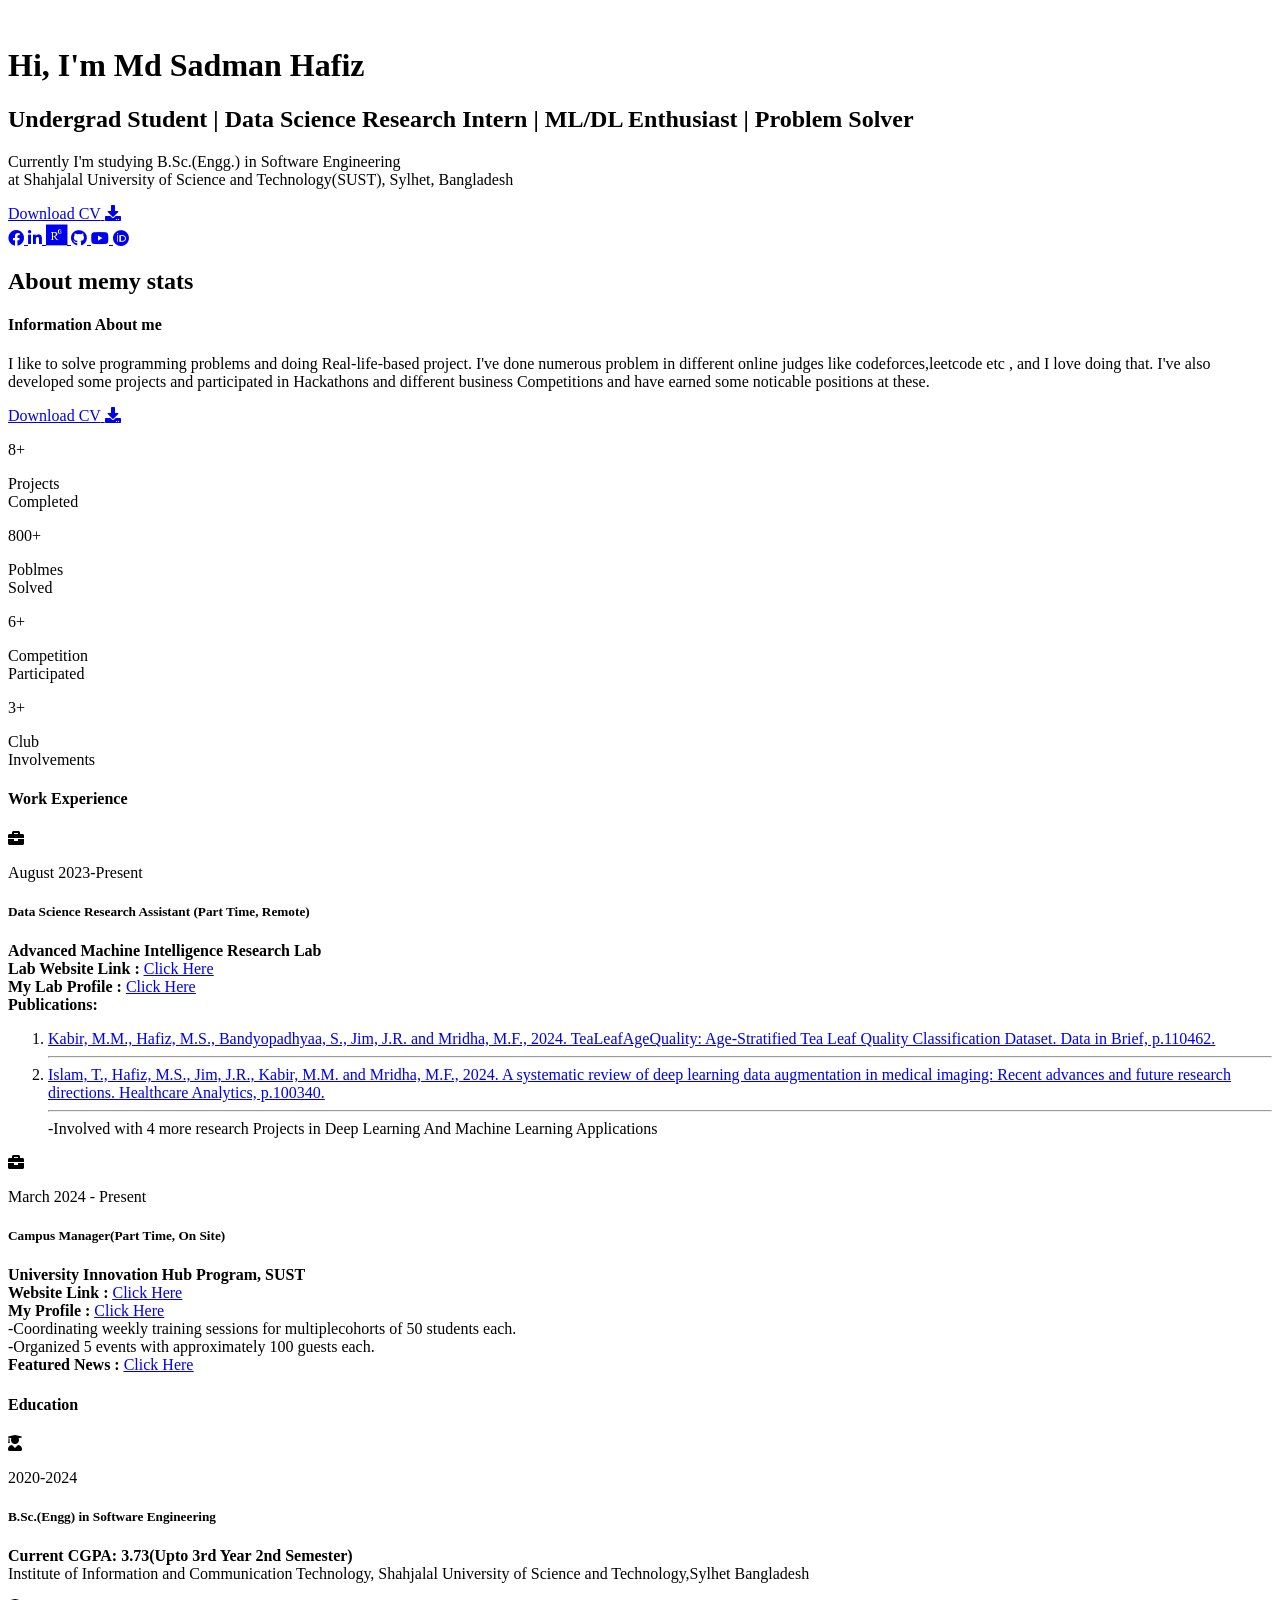
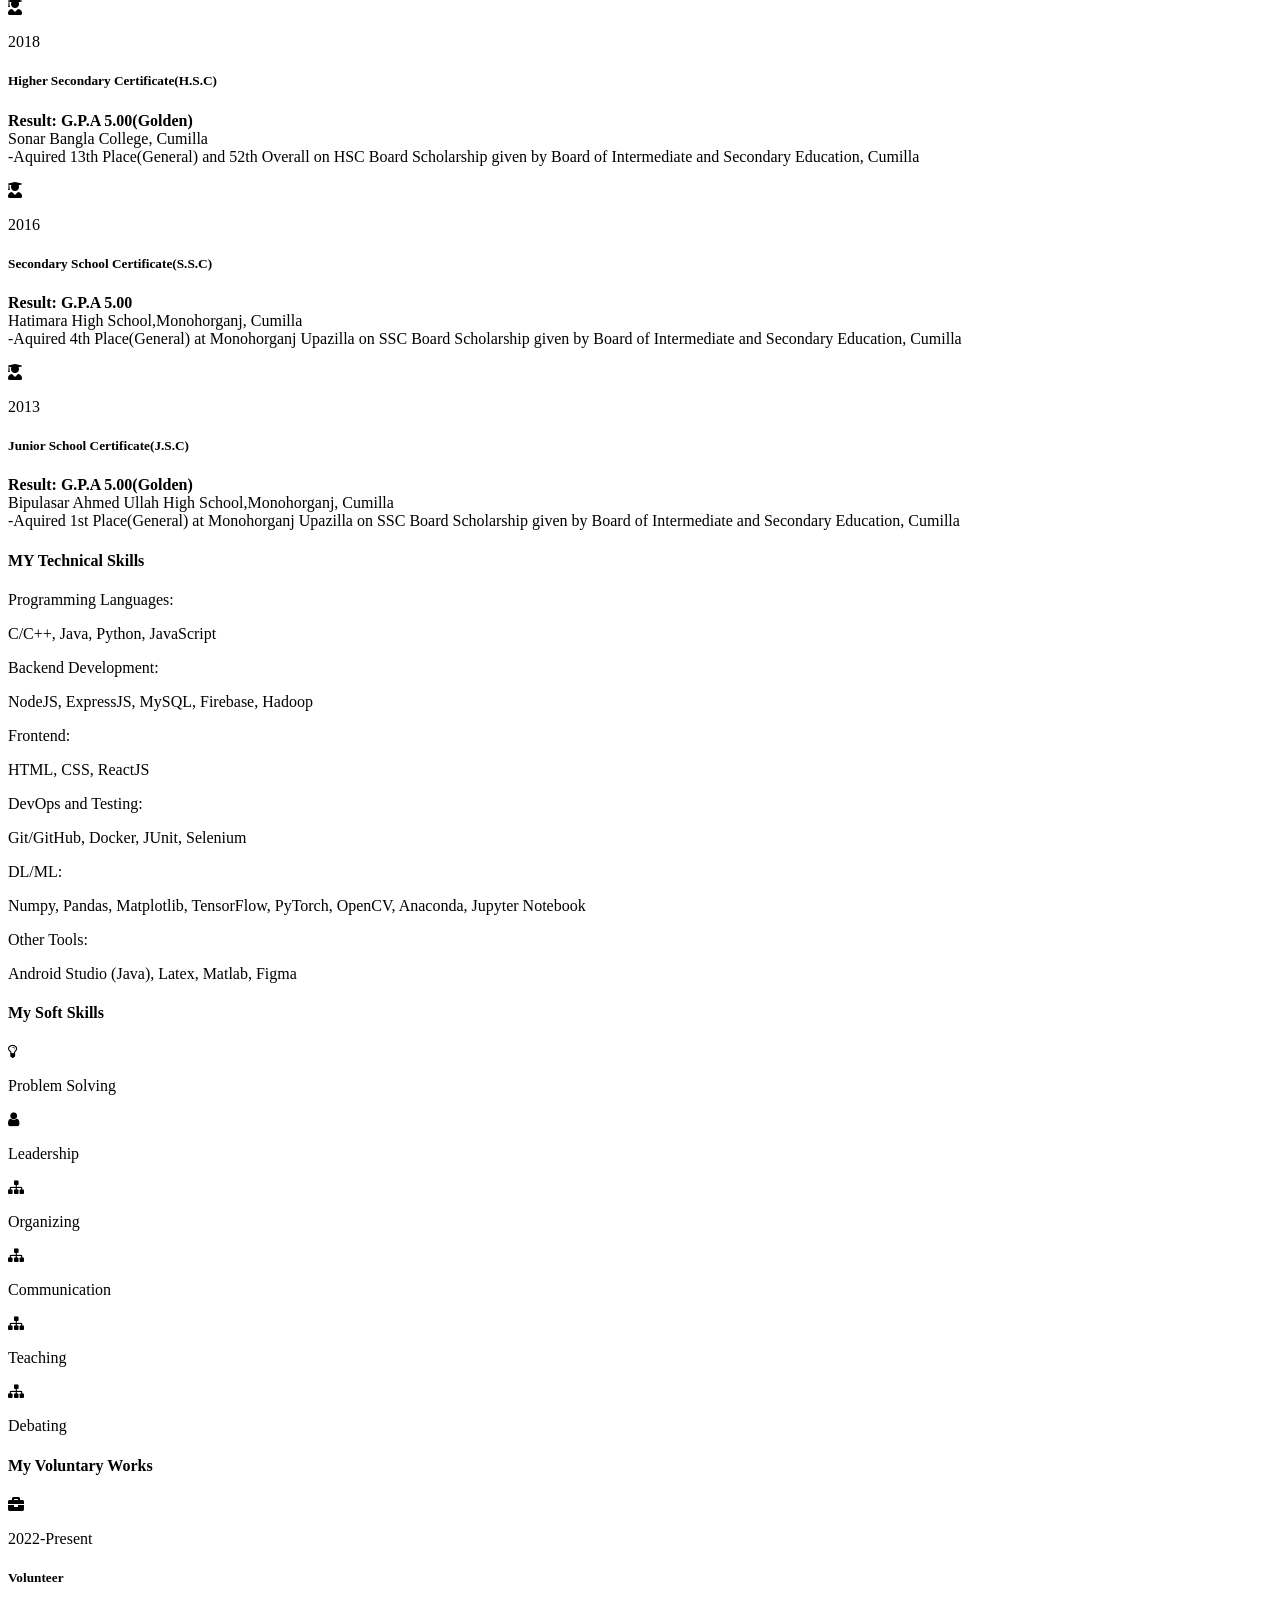
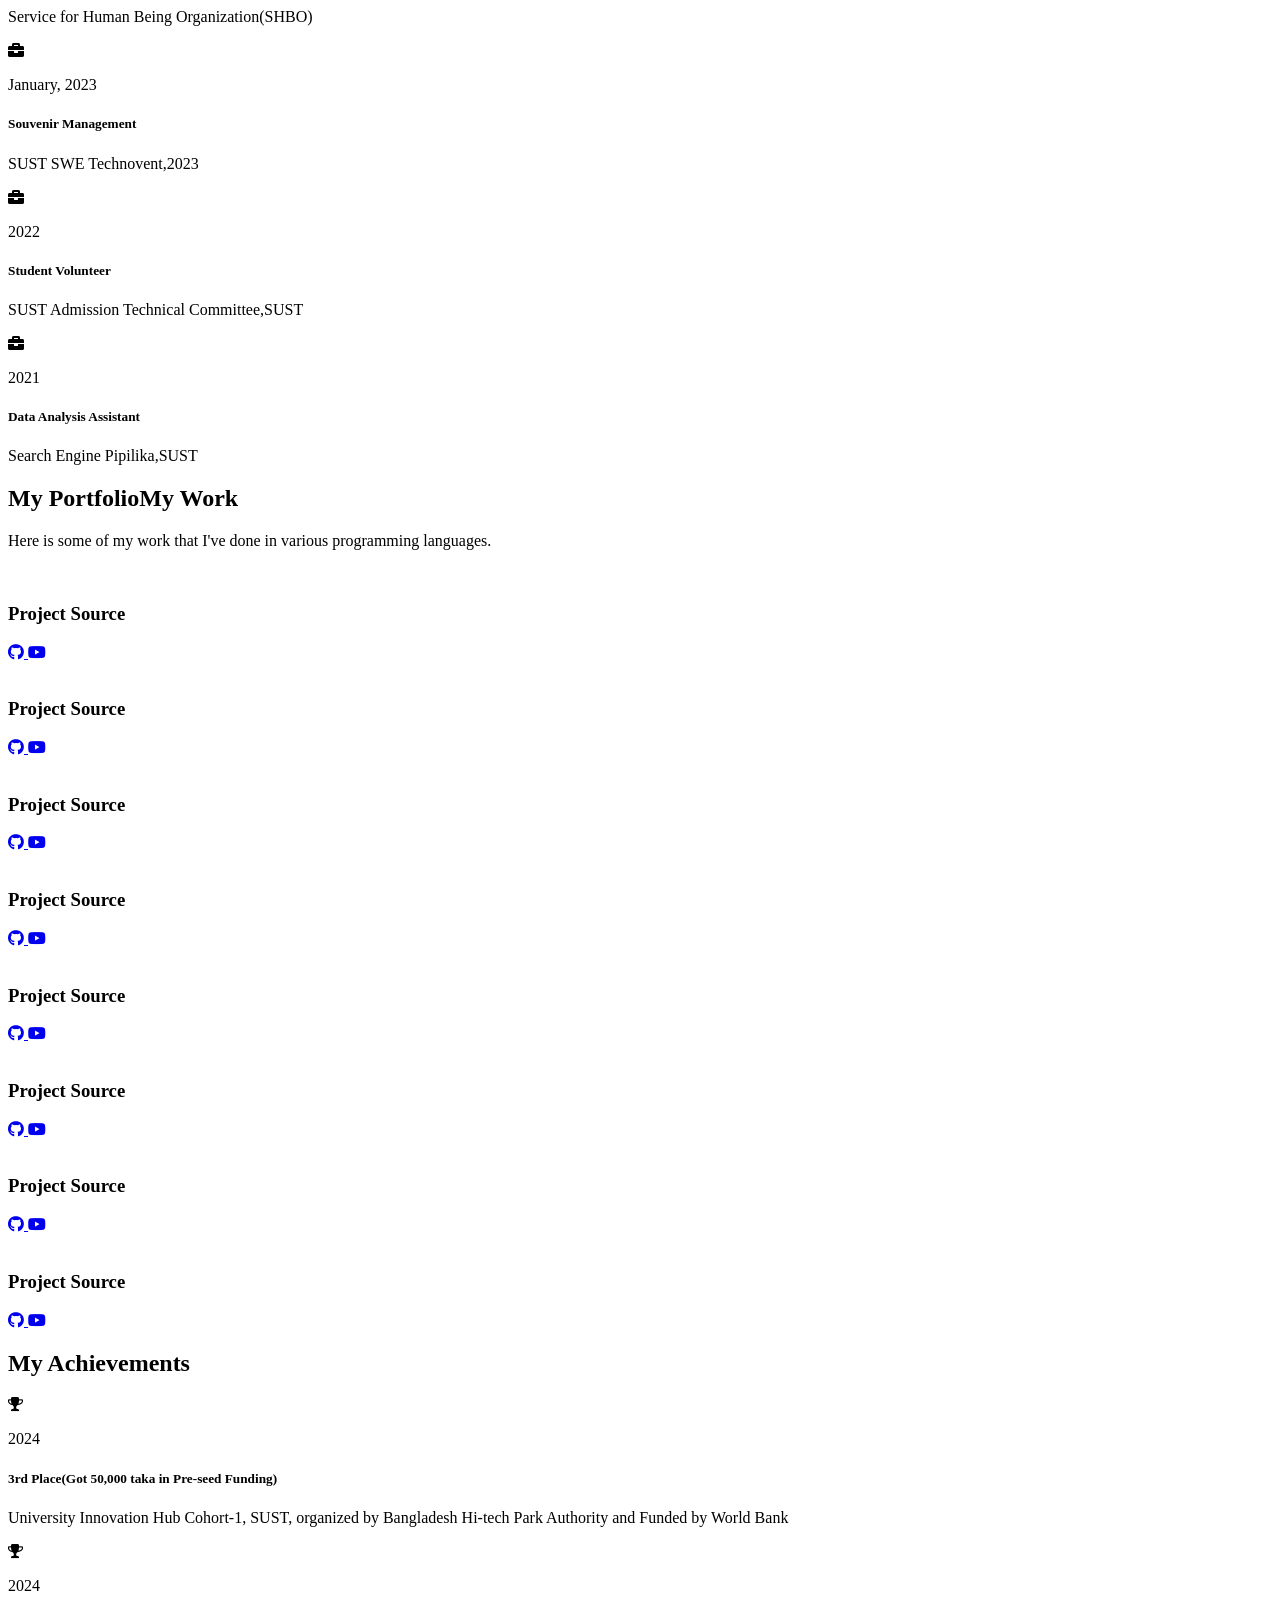
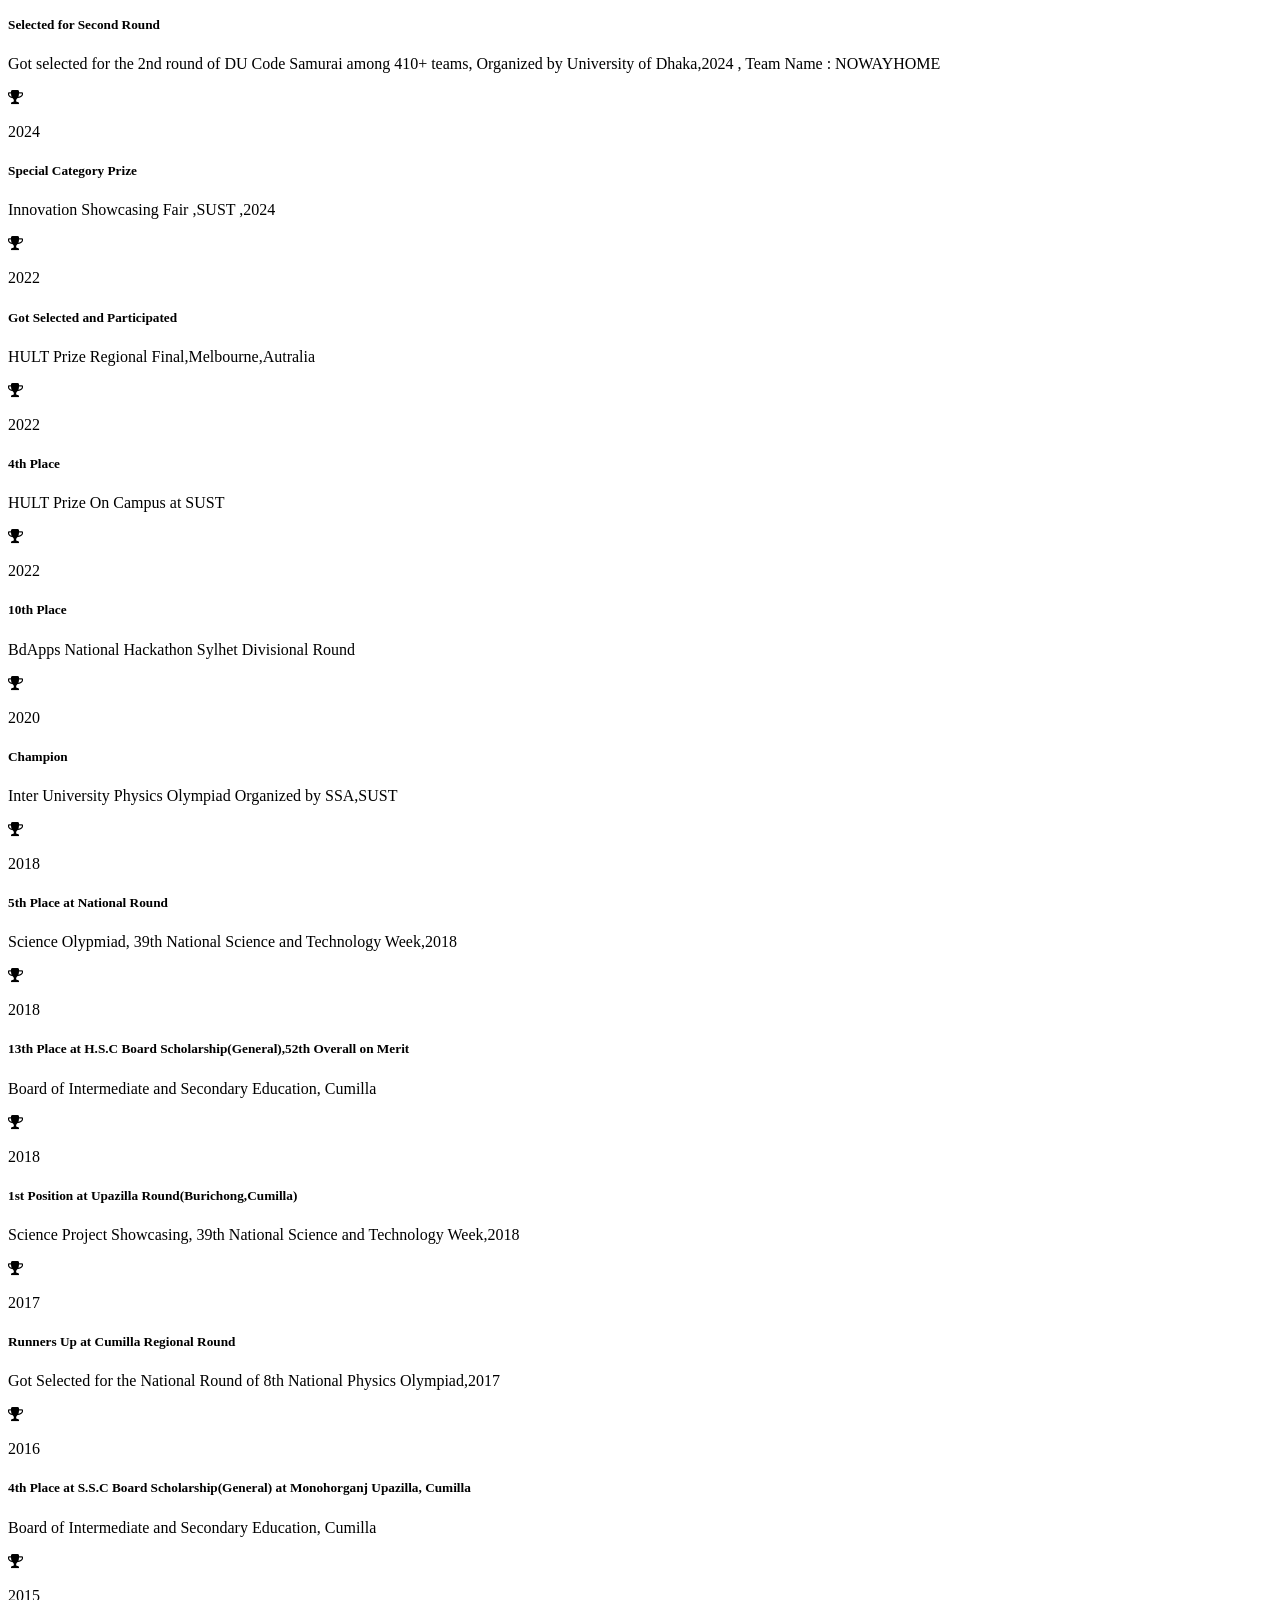
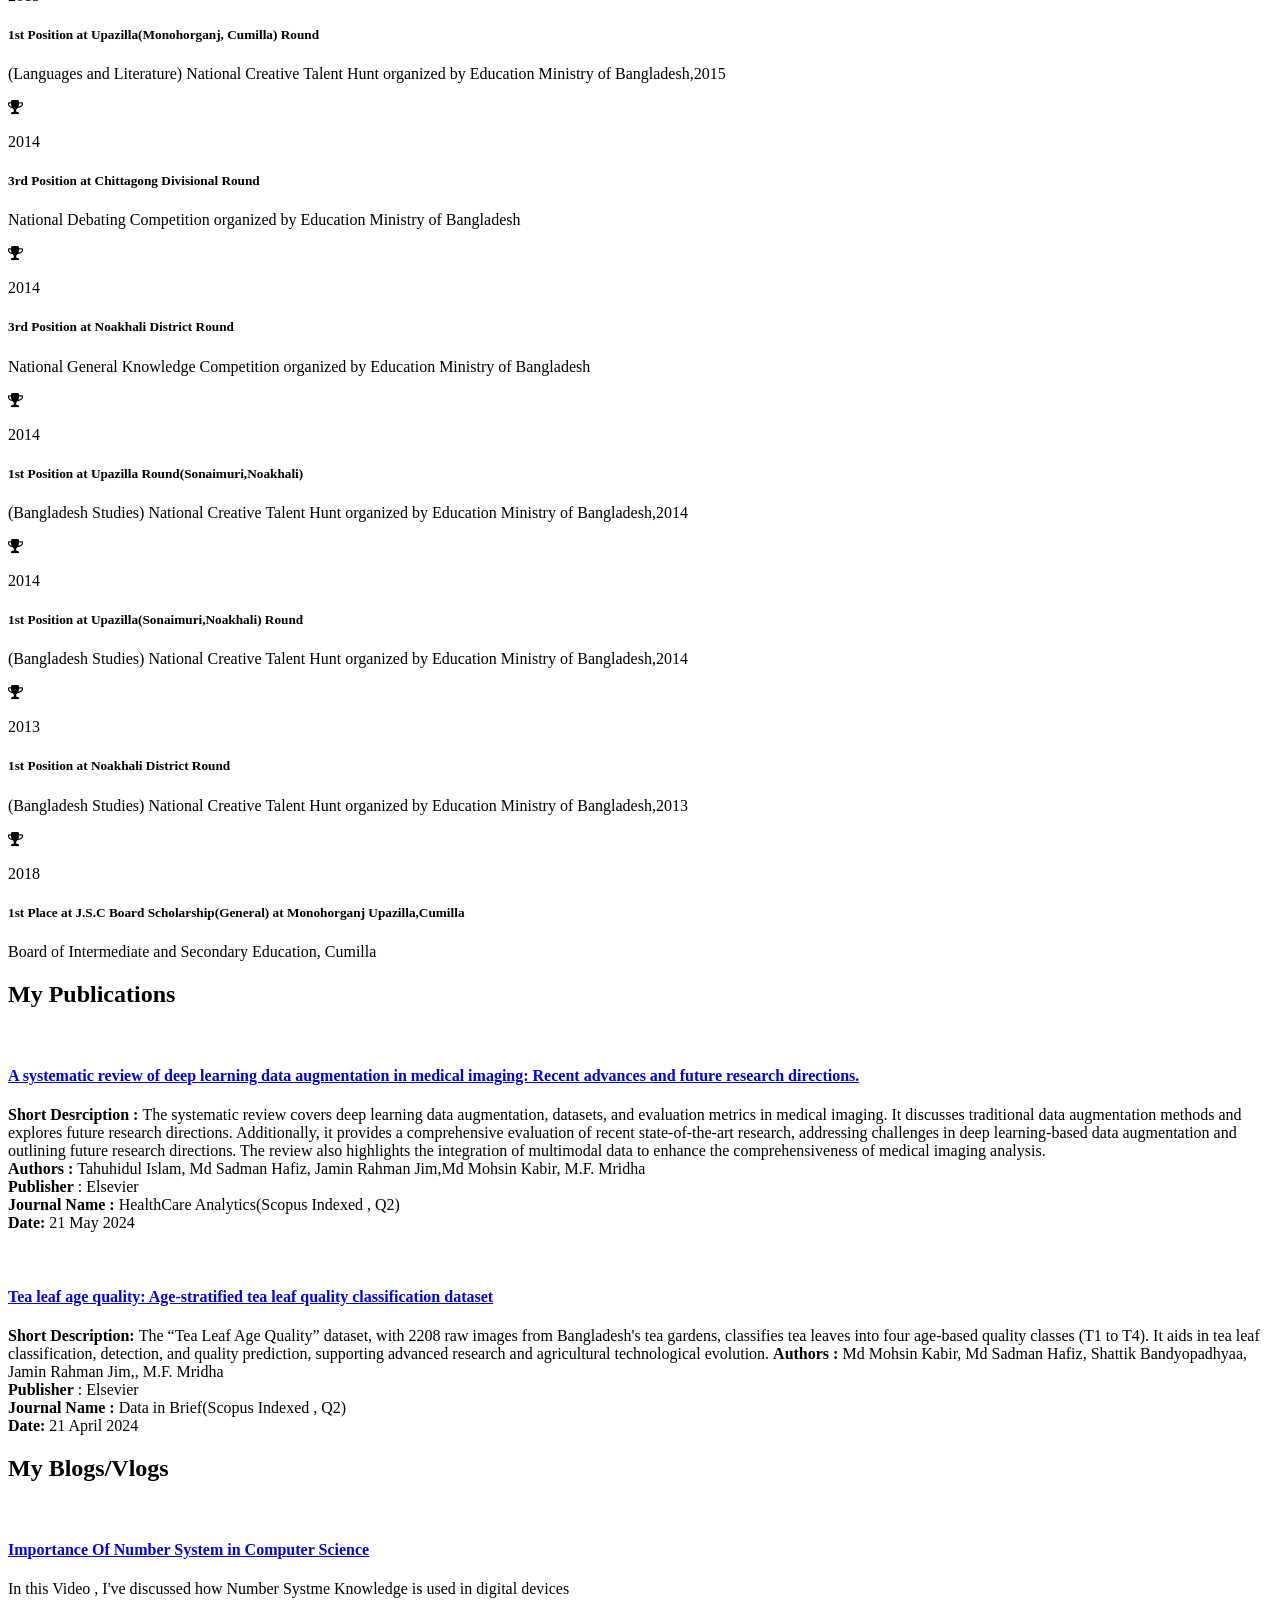
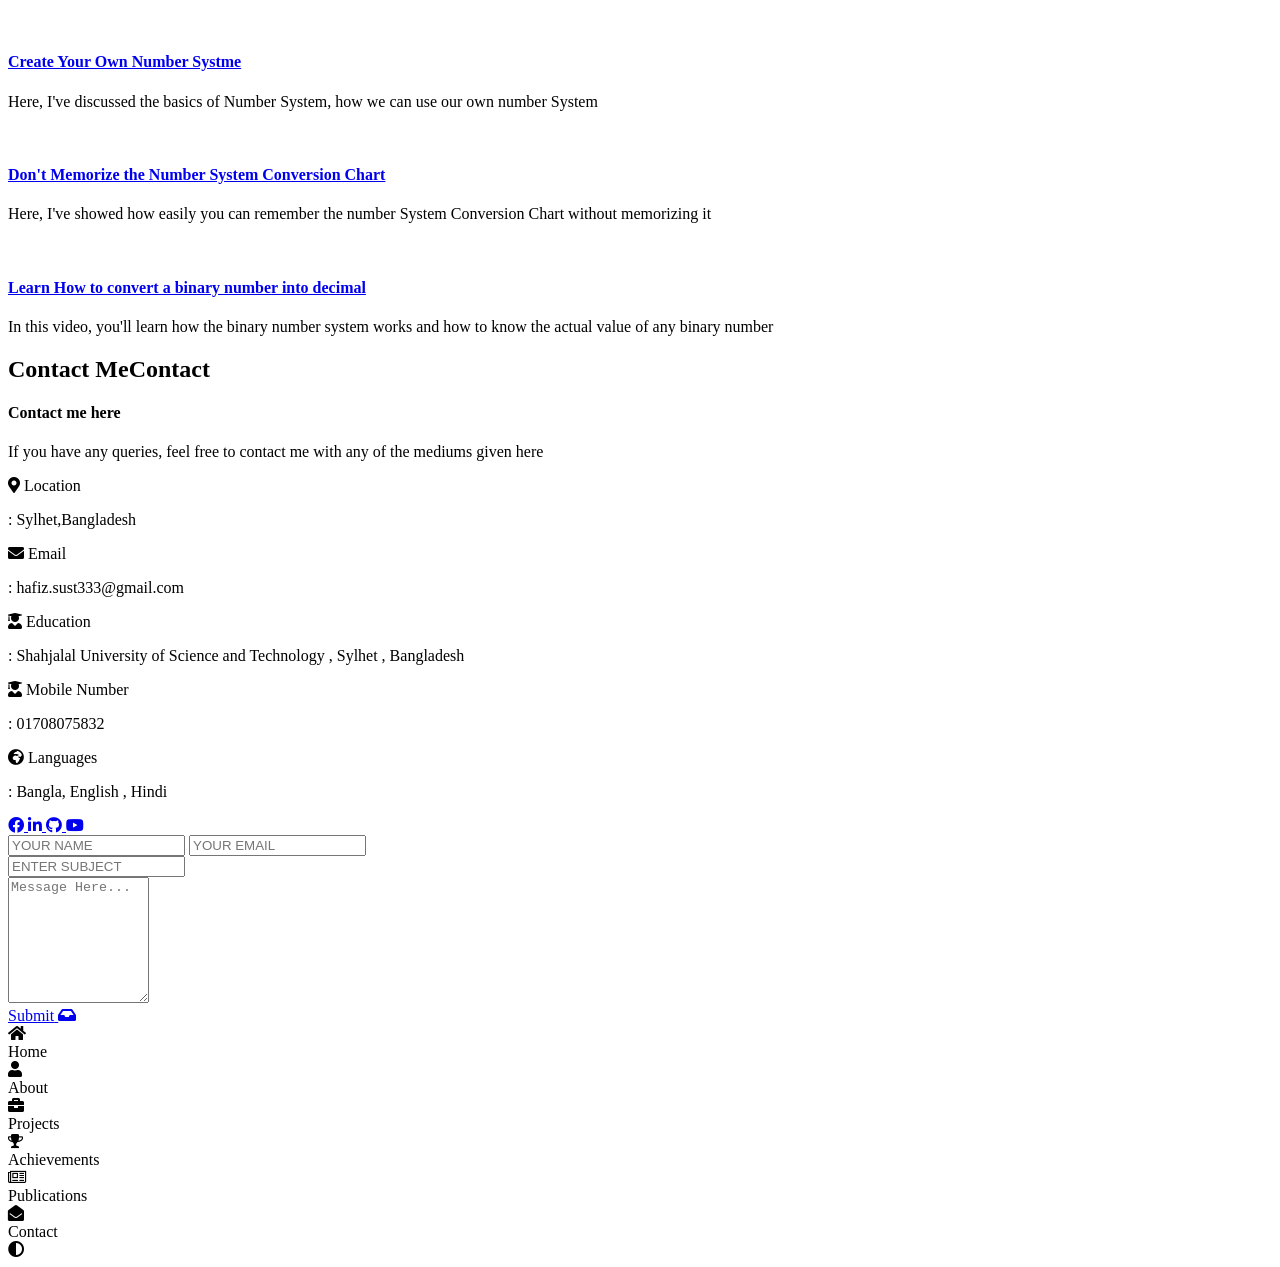
==== index.html @ f0e19b85 "ADD: updated resume feb 2026" ====
<!DOCTYPE html>
<html lang="en">
<head>
    <meta charset="UTF-8">
    <meta http-equiv="X-UA-Compatible" content="IE=edge">
    <meta name="viewport" content="width=device-width, initial-scale=1.0">
    <title>MD Sadman Hafiz</title>
    <link rel="stylesheet" href="styles/styles.css">
    <link rel="preconnect" href="https://fonts.googleapis.com">
    <link rel="preconnect" href="https://fonts.gstatic.com" crossorigin>
    <link rel="stylesheet" href="https://cdnjs.cloudflare.com/ajax/libs/font-awesome/5.15.4/css/all.min.css" integrity="sha512-1ycn6IcaQQ40/MKBW2W4Rhis/DbILU74C1vSrLJxCq57o941Ym01SwNsOMqvEBFlcgUa6xLiPY/NS5R+E6ztJQ==" crossorigin="anonymous" referrerpolicy="no-referrer" />
    <link href="https://fonts.googleapis.com/css2?family=Poppins:wght@400;500;600;700;800&display=swap" rel="stylesheet">
    <link  href="https://cdnjs.cloudflare.com/ajax/libs/font-awesome/4.3.0/css/font-awesome.css" rel="stylesheet"  type='text/css'>
</head>
<body class="main-content">
    <header class="container header active" id="home"> 
        <div class="header-content">
            <div class="left-header">
                <div class="h-shape"></div>
                <div class="image">
                    <img src="img/Hafiz.png" alt="">
                </div>
            </div>
            <div class="right-header">
                <h1 class="name">
                    Hi, I'm <span>Md Sadman Hafiz</span>
                    <h2 class = "headline2">
                          Undergrad Student | Data Science Research Intern | ML/DL Enthusiast | Problem Solver
                    </h2 >  
                </h1>
                <p>
                   Currently I'm studying B.Sc.(Engg.) in Software Engineering 
                    </br> at Shahjalal University of Science and Technology(SUST), Sylhet, Bangladesh
                </p>
                <div class="btn-con">
                    <a href="media/Resume of Md Sadman Hafiz(2 Feb 2026).pdf" class="main-btn">
                        <span class="btn-text">Download CV</span>
                        <span class="btn-icon"><i class="fas fa-download"></i></span>
                    </a>
                </div>
                <div class="contact-content-con">
                    <div class="left-contact">
                        
                            <div class="contact-item">
                                
                        </div>
                        <div class="contact-icons">
                            <div class="contact-icon">
                                <a href="https://www.facebook.com/saadman.hafiz" target="_blank">
                                    <i class="fab fa-facebook-f"></i>
                                </a>
                                <a href="https://www.linkedin.com/in/sadman-hafiz-848416200/" target="_blank">
                                    <i class="fab fa-linkedin"></i>
                                </a>
                                <a href="https://www.researchgate.net/profile/Md-Sadman-Hafiz" target="_blank">
                                    <i class='fab fa-researchgate' style='font-size:24px'></i>
                                </a>
                                <a href="https://github.com/Hafiz-sustswe" target="_blank">
                                    <i class="fab fa-github"></i>
                                </a>
                                <a href="https://www.youtube.com/channel/UC2a2VCbsP01iGX44MIwlQ0w" target="_blank">
                                    <i class="fab fa-youtube"></i>
                                </a>
                                <a href="https://orcid.org/0009-0009-2189-8511" target="_blank">
                                    <i class="fab fa-orcid"></i>

                                </a>
                                
                            </div>
                        </div>
                    </div>
            </div>
        </div>
    </header>
    <main>
        <section class="container about" id="about">
            <div class="main-title">
                <h2>About <span>me</span><span class="bg-text">my stats</span></h2>
            </div>
            <div class="about-container">
                <div class="left-about">
                    <h4>Information About me</h4>
                    <p>
                     I like to solve programming problems and doing Real-life-based project.
                     I've done numerous problem in different online judges like codeforces,leetcode 
                     etc , and I love doing that.
                     I've also developed some projects and participated in Hackathons and different 
                     business Competitions and have earned some noticable positions at these.

                    </p>
                    <div class="btn-con">
                        <a href="media/Md_Sadman_Hafiz_Resume.pdf" class="main-btn">
                            <span class="btn-text">Download CV</span>
                            <span class="btn-icon"><i class="fas fa-download"></i></span>
                        </a>
                    </div>
                </div>
                <div class="right-about">
                    <div class="about-item">
                        <div class="abt-text">
                            <p class="large-text">8+</p>
                            <p class="small-text">Projects <br /> Completed</p>
                        </div>
                    </div>
                    <div class="about-item">
                        <div class="abt-text">
                            <p class="large-text">800+</p>
                            <p class="small-text">Poblmes <br /> Solved</p>
                        </div>
                    </div>
                    <div class="about-item">
                        <div class="abt-text">
                            <p class="large-text">6+</p>
                            <p class="small-text">Competition <br /> Participated</p>
                        </div>
                    </div>
                    <div class="about-item">
                        <div class="abt-text">
                            <p class="large-text">3+</p>
                            <p class="small-text"> Club <br /> Involvements</p>
                        </div>
                    </div>
                </div>
            </div>

            <h4 class="stat-title"> Work Experience </h4>
            <div class="timeline">
                <div class="timeline-item">
                    <div class="tl-icon">
                        <i class="fas fa-briefcase"></i>
                        
                    </div>
                    <p class="tl-duration">August 2023-Present</p>
                    <h5>Data Science Research Assistant (Part Time, Remote)</h5>
                    <p>
                       <b>Advanced Machine Intelligence Research Lab</b><br>
                       <b>Lab Website Link :</b> <a href="https://amirl.org/"><u>Click Here </u></a> <br>
                       <b>My Lab Profile :</b> <a href="https://amirl.org/peopleDetailsView/hafiz/"><u>Click Here </u></a> <br>
                       <b>Publications: </b>
                                <ol type = "1">
                                    <li><a href="https://www.sciencedirect.com/science/article/pii/S2352340924004311?via%3Dihub">  Kabir, M.M., Hafiz, M.S., Bandyopadhyaa, S., Jim, J.R. and Mridha, M.F., 2024. TeaLeafAgeQuality: Age-Stratified Tea Leaf Quality Classification Dataset. Data in Brief, p.110462.</a></li>
                                    <hr>
                                    <li><a href="https://www.sciencedirect.com/science/article/pii/S277244252400042X?via%3Dihub">  Islam, T., Hafiz, M.S., Jim, J.R., Kabir, M.M. and Mridha, M.F., 2024. A systematic review of deep learning data augmentation in medical imaging: Recent advances and future research directions. Healthcare Analytics, p.100340.</a></li>
                                    <hr>
                                    -Involved with 4 more research Projects in Deep Learning And Machine Learning Applications    
                                
                                </ol> 


                    </p>
                </div>
                <div class="timeline-item">
                    <div class="tl-icon">
                        <i class="fas fa-briefcase"></i>
                    </div>
                    <p class="tl-duration">March 2024 - Present</p>
                    <h5>Campus Manager(Part Time, On Site)</span></h5>
                    <p>
                       <b> University Innovation Hub Program, SUST </b> <br>
                        <b>Website Link :</b> <a href="https://uihp.org/"><u>Click Here </u></a> <br>
                        <b>My Profile :</b> <a href="https://uihp.org/campus-ambassador"><u>Click Here </u></a> <br>
                        -Coordinating weekly training sessions for multiplecohorts of 50 students each.<br>
                        -Organized 5 events with approximately 100 guests each.<br>

                        <b>Featured News :</b> <a href="https://www.shyamalsylhet.net/news/118218"><u>Click Here </u></a> <br>

                    </p>
                </div>
                
            </div>
            
            <h4 class="stat-title"> Education </h4>
            <div class="timeline">
                <div class="timeline-item">
                    <div class="tl-icon">
                        <i class='fas fa-user-graduate'></i>
                        
                    </div>
                    <p class="tl-duration">2020-2024</p>
                    <h5>B.Sc.(Engg) in Software Engineering</h5>
                    <p>
                       <b>Current CGPA: 3.73(Upto 3rd Year 2nd Semester)</b><br>

                       Institute of Information and Communication Technology, Shahjalal University of Science and Technology,Sylhet Bangladesh
                    </p>
                </div>
                <div class="timeline-item">
                    <div class="tl-icon">
                        <i class='fas fa-user-graduate'></i>
                    </div>
                    <p class="tl-duration">2018</p>
                    <h5>Higher Secondary Certificate(H.S.C)</span></h5>
                    <p>
                        <b>Result: G.P.A 5.00(Golden)</b><br>
                        Sonar Bangla College, Cumilla <br>
                         -Aquired 13th Place(General) and 52th Overall on HSC Board Scholarship given by Board of Intermediate and Secondary Education, Cumilla 
                    </p>
                </div>
                <div class="timeline-item">
                    <div class="tl-icon">
                        <i class='fas fa-user-graduate'></i>
                    </div>
                    <p class="tl-duration">2016</p>
                    <h5>Secondary School Certificate(S.S.C)</span></h5>
                    <p>
                        <b>Result: G.P.A 5.00</b><br>
                        Hatimara High School,Monohorganj, Cumilla <br>
                         -Aquired 4th Place(General) at Monohorganj Upazilla  on SSC Board Scholarship given by Board of Intermediate and Secondary Education, Cumilla 
                    </p>
                </div>
                <div class="timeline-item">
                    <div class="tl-icon">
                        <i class='fas fa-user-graduate'></i>
                    </div>
                    <p class="tl-duration">2013</p>
                    <h5>Junior School Certificate(J.S.C)</span></h5>
                    <p>
                        <b>Result: G.P.A 5.00(Golden)</b><br>
                        Bipulasar Ahmed Ullah High School,Monohorganj, Cumilla <br>
                         -Aquired 1st Place(General) at Monohorganj Upazilla  on SSC Board Scholarship given by Board of Intermediate and Secondary Education, Cumilla 
                    </p>
                </div>
            </div>

            <div class="about-stats">
                <h4 class="stat-title">MY Technical Skills</h4>
                <div class="skills-section">
                    
                    <div class="skill-category">
                        <p class="skill-title">Programming Languages:</p>
                        <p class="skill-list">C/C++, Java, Python, JavaScript</p>
                    </div>
                    <div class="skill-category">
                        <p class="skill-title">Backend Development:</p>
                        <p class="skill-list">NodeJS, ExpressJS, MySQL, Firebase, Hadoop</p>
                    </div>
                    <div class="skill-category">
                        <p class="skill-title">Frontend:</p>
                        <p class="skill-list">HTML, CSS, ReactJS</p>
                    </div>
                    <div class="skill-category">
                        <p class="skill-title">DevOps and Testing:</p>
                        <p class="skill-list">Git/GitHub, Docker, JUnit, Selenium</p>
                    </div>
                    <div class="skill-category">
                        <p class="skill-title">DL/ML:</p>
                        <p class="skill-list">Numpy, Pandas, Matplotlib, TensorFlow, PyTorch, OpenCV, Anaconda, Jupyter Notebook</p>
                    </div>
                    <div class="skill-category">
                        <p class="skill-title">Other Tools:</p>
                        <p class="skill-list">Android Studio (Java), Latex, Matlab, Figma</p>
                    </div>
                </div>
                

            <div class="about-stats">
                <h4 class="stat-title">My Soft Skills </h4>
                <div class="progress-bars">
                   
                    <div class="progress-bar">
                        <div class="icon">
                            <i class=" fa fa-solid fa-lightbulb"></i>
                        </div>
                        
                        <p class="prog-title">Problem Solving</p>
                        
                    </div>
                    <div class="progress-bar">

                        <div class="icon">
                            <i class="fa fa-solid fa-user"></i>
                        </div>
                        <p class="prog-title">Leadership</p>
                        
                    </div>
                    <div class="progress-bar">

                        <div class="icon">
                            <i class="fa fa-duotone fa-sitemap"></i>
                        </div>
                        <p class="prog-title">Organizing</p>
                        
                    </div>
                    <div class="progress-bar">

                        <div class="icon">
                            <i class="fa fa-duotone fa-sitemap"></i>
                        </div>
                        <p class="prog-title">Communication</p>
                        
                    </div>
                    <div class="progress-bar">

                        <div class="icon">
                           <i class="fa fa-duotone fa-sitemap"></i>
                        </div>
                        <p class="prog-title">Teaching</p>
                        
                    </div>
                    <div class="progress-bar">

                        <div class="icon">
                            <i class="fa fa-duotone fa-sitemap"></i>
                        </div>
                        <p class="prog-title">Debating</p>
                        
                    </div>
                   
                </div>
            </div>


            <h4 class="stat-title">My Voluntary Works</h4>
            <div class="timeline">

                <div class="timeline-item">
                    <div class="tl-icon">
                        <i class="fas fa-briefcase"></i>
                        
                    </div>
                    <p class="tl-duration">2022-Present</p>
                    <h5> Volunteer</h5>
                    <p>
                       Service for Human Being Organization(SHBO)
                    </p>
                </div>
                <div class="timeline-item">
                    <div class="tl-icon">
                        <i class="fas fa-briefcase"></i>
                        
                    </div>
                    <p class="tl-duration">January, 2023</p>
                    <h5> Souvenir Management</h5>
                    <p>
                       SUST SWE Technovent,2023
                    </p>
                </div>

                <div class="timeline-item">
                    <div class="tl-icon">
                        <i class="fas fa-briefcase"></i>
                        
                    </div>
                    <p class="tl-duration">2022</p>
                    <h5>Student Volunteer</h5>
                    <p>
                       SUST Admission Technical Committee,SUST
                    </p>
                </div>
                <div class="timeline-item">
                    <div class="tl-icon">
                        <i class="fas fa-briefcase"></i>
                    </div>
                    <p class="tl-duration">2021</p>
                    <h5>Data Analysis Assistant</span></h5>
                    <p>
                       Search Engine Pipilika,SUST
                    </p>
                </div>
        </section>
        <section class="container" id="portfolio">
            <div class="main-title">
                <h2>My <span>Portfolio</span><span class="bg-text">My Work</span></h2>
            </div>
            <p class="port-text">
                Here is some of my work that I've done in various programming languages.
            </p>
            <div class="portfolios">
                <div class="portfolio-item">
                    <div class="image">
                        <img src="img/iict-construction.png" alt="">
                    </div>
                    <div class="hover-items">
                        <h3>Project Source</h3>
                        <div class="icons">
                            <a href="https://github.com/Hafiz-sustswe/SWE350_Project_IICT_Construction_SIte_RawMaterial_management_System" class="icon">
                                <i class="fab fa-github"></i>
                            </a>
                            
                            <a href="#" class="icon">
                                <i class="fab fa-youtube"></i>
                            </a>
                        </div>
                    </div>
                </div>
                <div class="portfolio-item">
                    <div class="image">
                        <img src="img/todo.png" alt="">
                    </div>
                    <div class="hover-items">
                        <h3>Project Source</h3>
                        <div class="icons">
                            <a href="https://github.com/Hafiz-sustswe/To-Do-App" class="icon">
                                <i class="fab fa-github"></i>
                            </a>
                            
                            <a href="#" class="icon">
                                <i class="fab fa-youtube"></i>
                            </a>
                        </div>
                    </div>
                </div>
                <div class="portfolio-item">
                    <div class="image">
                        <img src="img/Rea.jpg" alt="">
                    </div>
                    <div class="hover-items">
                        <h3>Project Source</h3>
                        <div class="icons">
                            <a href="https://github.com/Hafiz-sustswe/SWE250-Android-Project" class="icon">
                                <i class="fab fa-github"></i>
                            </a>
                           
                            <a href="#" class="icon">
                                <i class="fab fa-youtube"></i>
                            </a>
                        </div>
                    </div>
                </div>
                <div class="portfolio-item">
                    <div class="image">
                        <img src="img/BattleSpace.jpg" alt="">
                    </div>
                    <div class="hover-items">
                        <h3>Project Source</h3>
                        <div class="icons">
                            <a href="https://github.com/Hafiz-sustswe/BattleSpace-1.0.1" class="icon">
                                <i class="fab fa-github"></i>
                            </a>
                            
                            <a href="#" class="icon">
                                <i class="fab fa-youtube"></i>
                            </a>
                        </div>
                    </div>
                </div>
                <div class="portfolio-item">
                    <div class="image">
                        <img src="img/TheDXBall.png" alt="">
                    </div>
                    <div class="hover-items">
                        <h3>Project Source</h3>
                        <div class="icons">
                            <a href="https://github.com/Hafiz-sustswe/The-DX-BALL-1.0/tree/main" class="icon">
                                <i class="fab fa-github"></i>
                            </a>
                            
                            <a href="#" class="icon">
                                <i class="fab fa-youtube"></i>
                            </a>
                        </div>
                    </div>
                </div>
                <div class="portfolio-item">
                    <div class="image">
                        <img src="img/hospitalMan.png" alt="">
                    </div>
                    <div class="hover-items">
                        <h3>Project Source</h3>
                        <div class="icons">
                            <a href="https://github.com/Hafiz-sustswe/My-Projects/tree/main/C-language-projects/Hospital-management-system" class="icon">
                                <i class="fab fa-github"></i>
                            </a>
                           
                            <a href="#" class="icon">
                                <i class="fab fa-youtube"></i>
                            </a>
                        </div>
                    </div>
                </div>
                <div class="portfolio-item">
                    <div class="image">
                        <img src="img/TicTac.jpg" alt="">
                    </div>
                    <div class="hover-items">
                        <h3>Project Source</h3>
                        <div class="icons">
                            <a href="https://github.com/Hafiz-sustswe/My-Projects/tree/main/C-language-projects/TIC-TAC-TOE" class="icon">
                                <i class="fab fa-github"></i>
                            </a>
                            
                            <a href="#" class="icon">
                                <i class="fab fa-youtube"></i>
                            </a>
                        </div>
                    </div>
                </div>
                <div class="portfolio-item">
                    <div class="image">
                        <img src="img/clock.jpeg" alt="">
                    </div>
                    <div class="hover-items">
                        <h3>Project Source</h3>
                        <div class="icons">
                            <a href="https://github.com/Hafiz-sustswe/My-Projects/tree/main/C%2B%2B-Projects/Clock-App" class="icon">
                                <i class="fab fa-github"></i>
                            </a>
                            
                            <a href="#" class="icon">
                                <i class="fab fa-youtube"></i>
                            </a>
                        </div>
                    </div>
                </div>
               
            </div>
        </section>
        
        <section class="container" id="achievement">
            <div class="blogs-content">
                <div class="main-title">
                    <h2>My <span>Achievements</span></h2>
                </div>

            </div>
            <div class="timeline">
                <div class="timeline-item">
                    <div class="tl-icon">
                        <!-- <i class="fas fa-briefcase"></i> -->
                        <i class="fa fa-trophy" aria-hidden="true"></i>
                        
                    </div>
                    <p class="tl-duration">2024</p>
                    <h5>3rd Place(Got 50,000 taka in Pre-seed Funding)</h5>
                    <p>
                        University Innovation Hub Cohort-1, SUST, organized by Bangladesh Hi-tech Park Authority and Funded by World Bank
                    </p>
                </div>
                <div class="timeline-item">
                    <div class="tl-icon">
                        <!-- <i class="fas fa-briefcase"></i> -->
                        <i class="fa fa-trophy" aria-hidden="true"></i>
                        
                    </div>
                    <p class="tl-duration">2024</p>
                    <h5>Selected for Second Round </h5>
                    <p>
                        Got selected for the 2nd round of DU Code Samurai among 410+ teams, Organized by University of Dhaka,2024  , Team Name : NOWAYHOME

                    </p>
                </div>
                <div class="timeline-item">
                    <div class="tl-icon">
                        <!-- <i class="fas fa-briefcase"></i> -->
                        <i class="fa fa-trophy" aria-hidden="true"></i>
                        
                    </div>
                    <p class="tl-duration">2024</p>
                    <h5>Special Category Prize </h5>
                    <p>
                        Innovation Showcasing Fair ,SUST ,2024
                    </p>
                </div>
                
                <div class="timeline-item">
                    <div class="tl-icon">
                        <i class="fa fa-trophy" aria-hidden="true"></i>
                    </div>
                    <p class="tl-duration">2022</p>
                    <h5>Got Selected and Participated</span></h5>
                    <p>
                       HULT Prize Regional Final,Melbourne,Autralia
                    </p>
                </div>
                <div class="timeline-item">
                    <div class="tl-icon">
                        <i class="fa fa-trophy" aria-hidden="true"></i>
                    </div>
                    <p class="tl-duration">2022</p>
                    <h5>4th Place</h5>
                    <p>
                        HULT Prize On Campus at SUST
                    </p>
                </div>
                <div class="timeline-item">
                    <div class="tl-icon">
                        <i class="fa fa-trophy" aria-hidden="true"></i>
                    </div>
                    <p class="tl-duration">2022</p>
                    <h5>10th Place</h5>
                    <p>
                       BdApps National Hackathon  Sylhet Divisional Round
                    </p>
                </div>
                <div class="timeline-item">
                    <div class="tl-icon">
                        <!-- <i class="fas fa-briefcase"></i> -->
                        <i class="fa fa-trophy" aria-hidden="true"></i>
                        
                    </div>
                    <p class="tl-duration">2020</p>
                    <h5>Champion</h5>
                    <p>
                        Inter University Physics Olympiad Organized by SSA,SUST
                    </p>
                </div>
                <div class="timeline-item">
                    <div class="tl-icon">
                        <!-- <i class="fas fa-briefcase"></i> -->
                        <i class="fa fa-trophy" aria-hidden="true"></i>
                        
                    </div>
                    <p class="tl-duration">2018</p>
                    <h5>5th Place at National Round</h5>
                    <p>
                        Science Olypmiad, 39th National Science and Technology Week,2018
                    </p>
                </div>

                <div class="timeline-item">
                    <div class="tl-icon">
                        <!-- <i class="fas fa-briefcase"></i> -->
                        <i class="fa fa-trophy" aria-hidden="true"></i>
                        
                    </div>
                    <p class="tl-duration">2018</p>
                    <h5>13th Place at H.S.C Board Scholarship(General),52th Overall on Merit</h5>
                    <p>
                        Board of Intermediate and Secondary Education, Cumilla 
                    </p>
                </div>

                <div class="timeline-item">
                    <div class="tl-icon">
                        <!-- <i class="fas fa-briefcase"></i> -->
                        <i class="fa fa-trophy" aria-hidden="true"></i>
                        
                    </div>
                    <p class="tl-duration">2018</p>
                    <h5>1st Position at Upazilla Round(Burichong,Cumilla)</h5>
                    <p>
                        Science Project Showcasing, 39th National Science and Technology Week,2018
                    </p>
                </div>
                <div class="timeline-item">
                    <div class="tl-icon">
                        <!-- <i class="fas fa-briefcase"></i> -->
                        <i class="fa fa-trophy" aria-hidden="true"></i>
                        
                    </div>
                    <p class="tl-duration">2017</p>
                    <h5>Runners Up at Cumilla  Regional Round</h5>
                    <p>
                        Got Selected for the National Round of 8th National Physics Olympiad,2017
                    </p>
                </div>
                
                <div class="timeline-item">
                    <div class="tl-icon">
                        <!-- <i class="fas fa-briefcase"></i> -->
                        <i class="fa fa-trophy" aria-hidden="true"></i>
                        
                    </div>
                    <p class="tl-duration">2016</p>
                    <h5>4th Place at S.S.C Board Scholarship(General) at Monohorganj Upazilla, Cumilla </h5>
                    <p>
                        Board of Intermediate and Secondary Education, Cumilla 
                    </p>
                </div>

                <div class="timeline-item">
                    <div class="tl-icon">
                        <!-- <i class="fas fa-briefcase"></i> -->
                        <i class="fa fa-trophy" aria-hidden="true"></i>
                        
                    </div>
                    <p class="tl-duration">2015</p>
                    <h5>1st Position at Upazilla(Monohorganj, Cumilla) Round </h5>
                    <p>
                        (Languages and Literature)
                        National Creative Talent Hunt organized by Education Ministry of Bangladesh,2015
                    </p>
                </div>

                <div class="timeline-item">
                    <div class="tl-icon">
                        <!-- <i class="fas fa-briefcase"></i> -->
                        <i class="fa fa-trophy" aria-hidden="true"></i>
                        
                    </div>
                    <p class="tl-duration">2014</p>
                    <h5>3rd  Position at Chittagong Divisional Round </h5>
                    <p>
                        National Debating Competition organized by Education Ministry of Bangladesh
                    </p>
                </div>

                <div class="timeline-item">
                    <div class="tl-icon">
                        <!-- <i class="fas fa-briefcase"></i> -->
                        <i class="fa fa-trophy" aria-hidden="true"></i>
                        
                    </div>
                    <p class="tl-duration">2014</p>
                    <h5>3rd  Position at Noakhali District Round </h5>
                    <p>
                        National General Knowledge Competition organized by Education Ministry of Bangladesh
                    </p>
                </div>
                <div class="timeline-item">
                    <div class="tl-icon">
                        <!-- <i class="fas fa-briefcase"></i> -->
                        <i class="fa fa-trophy" aria-hidden="true"></i>
                        
                    </div>
                    <p class="tl-duration">2014</p>
                    <h5>1st Position at Upazilla Round(Sonaimuri,Noakhali) </h5>
                    <p>
                        (Bangladesh Studies)
                        National Creative Talent Hunt organized by Education Ministry of Bangladesh,2014
                    </p>
                </div>

                <div class="timeline-item">
                    <div class="tl-icon">
                        <!-- <i class="fas fa-briefcase"></i> -->
                        <i class="fa fa-trophy" aria-hidden="true"></i>
                        
                    </div>
                    <p class="tl-duration">2014</p>
                    <h5>1st Position at Upazilla(Sonaimuri,Noakhali) Round </h5>
                    <p>
                        (Bangladesh Studies)
                        National Creative Talent Hunt organized by Education Ministry of Bangladesh,2014
                    </p>
                </div>

                <div class="timeline-item">
                    <div class="tl-icon">
                        <!-- <i class="fas fa-briefcase"></i> -->
                        <i class="fa fa-trophy" aria-hidden="true"></i>
                        
                    </div>
                    <p class="tl-duration">2013</p>
                    <h5>1st Position at Noakhali District Round  </h5>
                    <p>
                        (Bangladesh Studies)
                        National Creative Talent Hunt organized by Education Ministry of Bangladesh,2013
                    </p>
                </div>
                
                <div class="timeline-item">
                    <div class="tl-icon">
                        <!-- <i class="fas fa-briefcase"></i> -->
                        <i class="fa fa-trophy" aria-hidden="true"></i>
                        
                    </div>
                    <p class="tl-duration">2018</p>
                    <h5>1st Place at J.S.C Board Scholarship(General) at Monohorganj Upazilla,Cumilla</h5>
                    <p>
                        Board of Intermediate and Secondary Education, Cumilla 
                    </p>
                </div>
                

                
            </div>

        </section>
        
        <section class="container" id="blogs">
            <div class="blogs-content">
                <div class="main-title">
                    <h2>My <span>Publications </span></h2>
                </div>
                <div class="blogs1">
                    <div class="blog1">
                        <img src="img/data_aug.png" alt="">
                        <div class="blog-text1">
                            <h4>
                                <a href="https://www.sciencedirect.com/science/article/pii/S277244252400042X?via%3Dihub" > A systematic review of deep learning data augmentation in medical imaging: Recent advances and future research directions.</a>
                                
                            </h4>
                            <p> 

                                <b>Short Desrciption : </b>The systematic review covers deep learning data augmentation, datasets, and evaluation metrics in medical imaging. It discusses traditional data augmentation methods and explores future research directions. Additionally, it provides a comprehensive evaluation of recent state-of-the-art research, addressing challenges in deep learning-based data augmentation and outlining future research directions. The review also highlights the integration of multimodal data to enhance the comprehensiveness of medical imaging analysis.<br>
                                <b>Authors : </b> Tahuhidul Islam, Md Sadman Hafiz, Jamin Rahman Jim,Md  Mohsin Kabir, M.F. Mridha<br>
                                <b>Publisher</b> : Elsevier<br>
                                <b>Journal Name : </b> HealthCare Analytics(Scopus Indexed , Q2) <br>
                                <b>Date: </b> 21 May 2024 <br>



                                
                            </p>
                        </div>
                    </div>
                   
                    <div class="blog1">
                        <img src="img/tea-leaf.png" alt="">
                        <div class="blog-text1">
                            <h4>
                                <a href="https://www.sciencedirect.com/science/article/pii/S2352340924004311?via%3Dihub" > Tea leaf age quality: Age-stratified tea leaf
                                    quality classification dataset </a>
                                
                            </h4>
                            <p>

                                <b>Short Description: </b>The “Tea Leaf Age Quality” dataset, with 2208 raw images from Bangladesh's tea gardens, classifies tea leaves into four age-based quality classes (T1 to T4). It aids in tea leaf classification, detection, and quality prediction, supporting advanced research and agricultural technological evolution.
                                <b>Authors : </b> Md  Mohsin Kabir, Md Sadman Hafiz, Shattik Bandyopadhyaa, Jamin Rahman Jim,, M.F. Mridha<br>
                                <b>Publisher</b> : Elsevier<br>
                                <b>Journal Name : </b> Data in Brief(Scopus Indexed , Q2) <br>
                                <b>Date: </b> 21 April 2024 <br>
                            </p>
                        </div>
                        
                    </div>
                </div>



                <div class="main-title">
                    <h2>My <span>Blogs/Vlogs</span></h2>
                </div>
                <div class="blogs">
                    <div class="blog">
                        <img src="img/NumberSystem.png" alt="">
                        <div class="blog-text">
                            <h4>
                                <a href="https://www.youtube.com/watch?v=SsTAO75uSBM&list=PLnhhPdHmEAu05Fz9avazN-hJjQL0SFc73&index=1&pp=iAQB" >Importance Of Number System in Computer Science</a>
                                
                            </h4>
                            <p>
                                In this Video , I've discussed how Number Systme Knowledge is used in digital devices

                            </p>
                        </div>
                    </div>
                    <div class="blog">
                        <img src="img/number-system2.jpg" alt="">
                        <div class="blog-text">
                            <h4>
                               <a href="https://www.youtube.com/watch?v=JJUdTwVpWWI&list=PLnhhPdHmEAu05Fz9avazN-hJjQL0SFc73&index=2&pp=iAQB">Create Your Own Number Systme</a>
                            </h4>
                            <p>
                               Here, I've discussed the basics of Number System, how we can use our own number System

                            </p>
                        </div>
                    </div>
                    <div class="blog">
                        <img src="img/numberChart.jpeg" alt="">
                        <div class="blog-text">
                            <h4>
                                <a href="https://www.youtube.com/watch?v=OBWkASwGPp0&list=PLnhhPdHmEAu05Fz9avazN-hJjQL0SFc73&index=3&pp=iAQB">Don't Memorize the Number System Conversion Chart</a>
                            </h4>
                            <p>
                               Here, I've showed how easily you can remember the number System Conversion Chart without memorizing it
                            </p>
                        </div>
                    </div>
                    <div class="blog">
                        <img src="img/BinaryToDecimal.jpg" alt="">
                        <div class="blog-text">
                            <h4>
                                <a href="https://www.youtube.com/watch?v=w-6BHwQBimo&list=PLnhhPdHmEAu05Fz9avazN-hJjQL0SFc73&index=4&pp=iAQB">Learn How to convert a binary number into decimal</a>
                            </h4>
                            <p>
                                In this video, you'll learn how the binary number system works and how to know the actual value of any binary number
                            </p>
                        </div>
                    </div>
                   
                </div>
            </div>
        </section>
        <section class="container contact" id="contact">
            <div class="contact-container">
                <div class="main-title">
                    <h2>Contact <span>Me</span><span class="bg-text">Contact</span></h2>

                </div>
                <div class="contact-content-con">
                    <div class="left-contact">
                        <h4>Contact me here</h4>
                        
                        <p>
                            If you have any queries, feel free to contact me with any of the mediums given here
                        </p>
                        <div class="contact-info">
                            <div class="contact-item">
                                <div class="icon">
                                    <i class="fas fa-map-marker-alt"></i>
                                    <span>Location</span>
                                </div>
                                <p>
                                    : Sylhet,Bangladesh
                                </p>
                            </div>
                            <div class="contact-item">
                                <div class="icon">
                                    <i class="fas fa-envelope"></i>
                                    <span>Email</span>
                                </div>
                                <p>
                                    <span>: hafiz.sust333@gmail.com</span>
                                </p>
                            </div>
                            <div class="contact-item">
                                <div class="icon">
                                    <i class="fas fa-user-graduate"></i>
                                    <span>Education</span>
                                </div>
                                <p>
                                    <span>: Shahjalal University of Science and Technology , Sylhet , Bangladesh</span>
                                </p>
                            </div>
                            <div class="contact-item">
                                <div class="icon">
                                    <i class="fas fa-user-graduate"></i>
                                    <span>Mobile Number</span>
                                </div>
                                <p>
                                    <span>: 01708075832</span>
                                </p>
                            </div>
                            <div class="contact-item">
                                <div class="icon">
                                    <i class="fas fa-globe-africa"></i>
                                    <span>Languages</span>
                                </div>
                                <p>
                                    <span>: Bangla, English , Hindi</span>
                                </p>
                            </div>
                        </div>
                        <div class="contact-icons">
                            <div class="contact-icon">
                                <a href="https://www.facebook.com/saadman.hafiz" target="_blank">
                                    <i class="fab fa-facebook-f"></i>
                                </a>
                                <a href="https://www.linkedin.com/in/sadman-hafiz-848416200/" target="_blank">
                                    <i class="fab fa-linkedin"></i>
                                </a>
                                <a href="https://github.com/Hafiz-sustswe" target="_blank">
                                    <i class="fab fa-github"></i>
                                </a>
                                <a href="https://www.youtube.com/channel/UC2a2VCbsP01iGX44MIwlQ0w" target="_blank">
                                    <i class="fab fa-youtube"></i>
                                </a>
                            </div>
                        </div>
                    </div>
                    <div class="right-contact">
                        <form action="" class="contact-form">
                            <div class="input-control i-c-2">
                                <input type="text" required placeholder="YOUR NAME">
                                <input type="email" required placeholder="YOUR EMAIL">
                            </div>
                            <div class="input-control">
                                <input type="text" required placeholder="ENTER SUBJECT">
                            </div>
                            <div class="input-control">
                                <textarea name="" id="" cols="15" rows="8" placeholder="Message Here..."></textarea>
                            </div>
                            <div class="submit-btn">
                                <a href="#" class="main-btn">
                                    <span class="btn-text">Submit</span>
                                    <span class="btn-icon"><i class="fas fa-inbox"></i></span>
                                </a>
                            </div>
                        <!-- </form>
                        <h1 id="msg"></h1>
                        <form action=" https://formsubmit.co/el/mubixe" method="POST"  class="contact-form"/>
                            <div class="input-control i-c-2">
                                <input type="text" name="name" placeholder="Your Name" required>
                                 <input type="email" name="email" placeholder="Your Email" required>
                            </div>
                            <div class="input-control">
                                <input type="text" name = "subject"  placeholder="ENTER SUBJECT">
                            </div>
                            <div class="input-control">
                                <textarea name="message"  cols="15" rows="8" placeholder="Your Message... " required></textarea>
                            </div>
                            
                            
                                <button type="submit" > Submit </button>
                            
                            
                          </form> 
                        
                        <form action="https://formspree.io/f/mvoneerj"  method="POST">
                            <label>
                                Your email:
                                <input type="email" name="email">
                              </label>
                              <label>
                                Your message:
                                <textarea name="message"></textarea>
                              </label>
                              your other form fields go here
                              <button type="submit">Send</button>
                            </form> -->
                    </div>  
                </div>
            </div>
        </section>
    </main>

    <div class="controls">
        <div class="control active-btn" data-id="home" >
            <i class="fas fa-home"></i>
           
        </div>
        <div class="name">
            Home
        </div>
        <div class="control" data-id="about">
            <i class="fas fa-user"></i>
        </div>  
        <div class = "about">
            About
        </div>
        <div class="control" data-id="portfolio">
            <i class="fas fa-briefcase"></i>
        </div>
        <div class = "project">
           Projects 
        </div>
        <!-- <div class="control" data-id="publications">
            <i class="fa fa-newspaper-o" aria-hidden="true"></i>
        </div>
        <div class = "publication">
           Publications 
        </div> -->
        <div class="control" data-id="achievement">
            <i class="fa fa-trophy" aria-hidden="true"></i>
        </div>
        <div class = "blog">
          Achievements
        </div>
        <div class="control" data-id="blogs">
            <i class="fa fa-newspaper-o" aria-hidden="true"></i>
        </div>
        <div class = "blog">
           Publications
        </div>
        
        <div class="control" data-id="contact">
            <i class="fas fa-envelope-open"></i>
        </div>
        <div class = "contact">
           Contact <Menu:t></Menu:t>
        </div>
    </div>
    <div class="theme-btn">
        <i class="fas fa-adjust"></i>
    </div>
    <script src="app.js"></script>
</body>
</html>
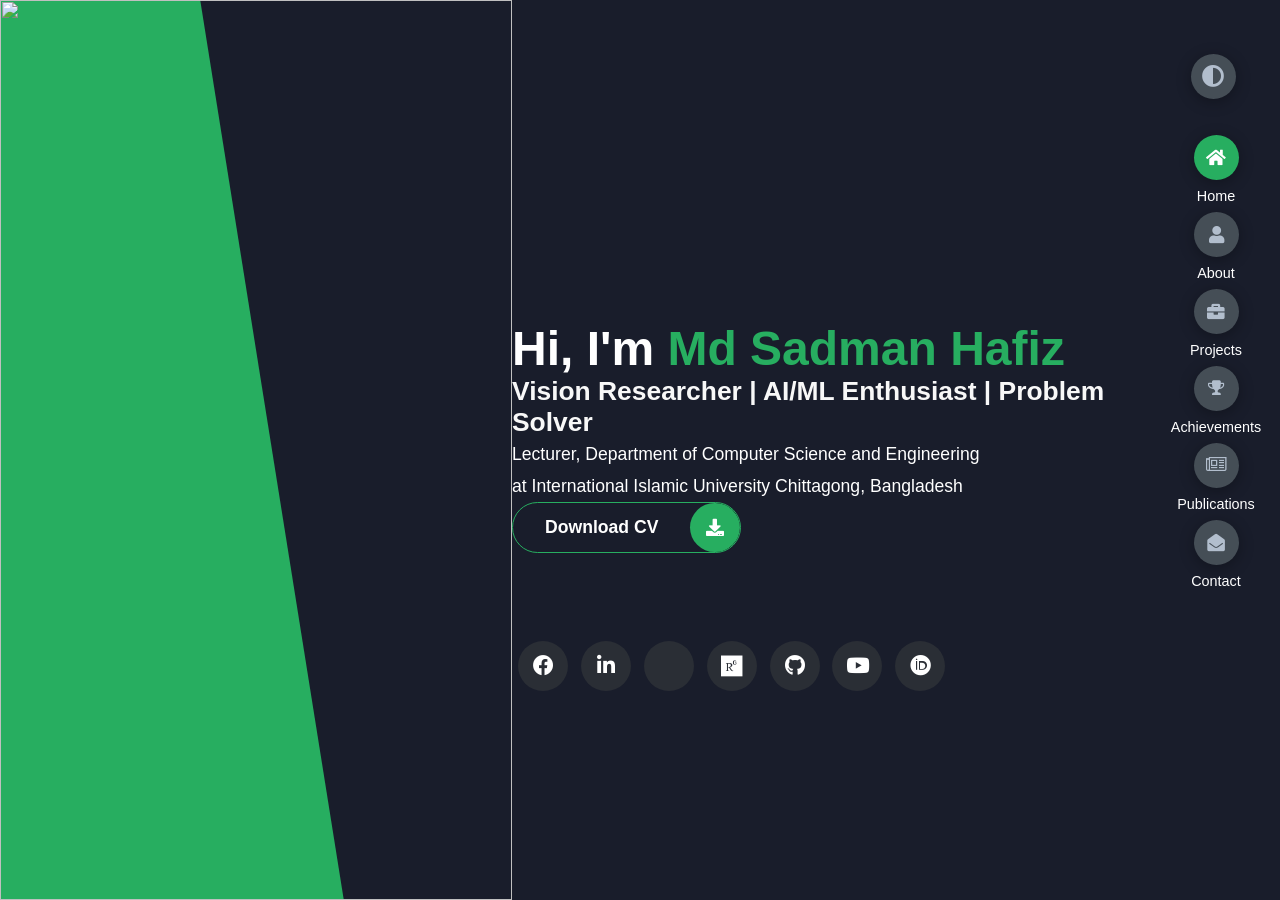
==== commit 7851cb81: "ADD: New publications" ====
--- a/index.html
+++ b/index.html
@@ -8,6 +8,7 @@
     <link rel="stylesheet" href="styles/styles.css">
     <link rel="preconnect" href="https://fonts.googleapis.com">
     <link rel="preconnect" href="https://fonts.gstatic.com" crossorigin>
+    <link rel="stylesheet" href="https://cdn.jsdelivr.net/gh/jpswalsh/academicons@1/css/academicons.min.css">
     <link rel="stylesheet" href="https://cdnjs.cloudflare.com/ajax/libs/font-awesome/5.15.4/css/all.min.css" integrity="sha512-1ycn6IcaQQ40/MKBW2W4Rhis/DbILU74C1vSrLJxCq57o941Ym01SwNsOMqvEBFlcgUa6xLiPY/NS5R+E6ztJQ==" crossorigin="anonymous" referrerpolicy="no-referrer" />
     <link href="https://fonts.googleapis.com/css2?family=Poppins:wght@400;500;600;700;800&display=swap" rel="stylesheet">
     <link  href="https://cdnjs.cloudflare.com/ajax/libs/font-awesome/4.3.0/css/font-awesome.css" rel="stylesheet"  type='text/css'>
@@ -25,12 +26,12 @@
                 <h1 class="name">
                     Hi, I'm <span>Md Sadman Hafiz</span>
                     <h2 class = "headline2">
-                          Undergrad Student | Data Science Research Intern | ML/DL Enthusiast | Problem Solver
+                          Vision Researcher | AI/ML Enthusiast | Problem Solver
                     </h2 >  
                 </h1>
                 <p>
-                   Currently I'm studying B.Sc.(Engg.) in Software Engineering 
-                    </br> at Shahjalal University of Science and Technology(SUST), Sylhet, Bangladesh
+                   Lecturer, Department of Computer Science and Engineering
+                    </br> at International Islamic University Chittagong, Bangladesh
                 </p>
                 <div class="btn-con">
                     <a href="media/Resume of Md Sadman Hafiz(2 Feb 2026).pdf" class="main-btn">
@@ -52,6 +53,9 @@
                                 <a href="https://www.linkedin.com/in/sadman-hafiz-848416200/" target="_blank">
                                     <i class="fab fa-linkedin"></i>
                                 </a>
+                                <a href="https://scholar.google.com/citations?user=nwQr_uQAAAAJ&hl=en&authuser=1" target="_blank">
+                                    <i class="ai ai-google-scholar"></i>
+                                </a>
                                 <a href="https://www.researchgate.net/profile/Md-Sadman-Hafiz" target="_blank">
                                     <i class='fab fa-researchgate' style='font-size:24px'></i>
                                 </a>
@@ -63,7 +67,6 @@
                                 </a>
                                 <a href="https://orcid.org/0009-0009-2189-8511" target="_blank">
                                     <i class="fab fa-orcid"></i>
-
                                 </a>
                                 
                             </div>
@@ -75,21 +78,20 @@
     <main>
         <section class="container about" id="about">
             <div class="main-title">
-                <h2>About <span>me</span><span class="bg-text">my stats</span></h2>
+                <h2>About <span>me</span><span class="bg-text">About Me</span></h2>
             </div>
             <div class="about-container">
                 <div class="left-about">
                     <h4>Information About me</h4>
                     <p>
-                     I like to solve programming problems and doing Real-life-based project.
-                     I've done numerous problem in different online judges like codeforces,leetcode 
-                     etc , and I love doing that.
-                     I've also developed some projects and participated in Hackathons and different 
-                     business Competitions and have earned some noticable positions at these.
-
+                     Passionate problem-solver specializing in competitive programming via LeetCode and Codeforces,
+                      applying algorithmic thinking to real-world projects. Experienced in developing innovative solutions 
+                      through hackathon participation and business competitions, achieving notable positions including 
+                      startup funding and national recognition. Combines technical expertise with practical implementation
+                       to create impactful, research-driven applications across AI and software development domains.
                     </p>
                     <div class="btn-con">
-                        <a href="media/Md_Sadman_Hafiz_Resume.pdf" class="main-btn">
+                        <a href="media/Resume of Md Sadman Hafiz(2 Feb 2026).pdf" class="main-btn">
                             <span class="btn-text">Download CV</span>
                             <span class="btn-icon"><i class="fas fa-download"></i></span>
                         </a>
@@ -123,52 +125,85 @@
                 </div>
             </div>
 
-            <h4 class="stat-title"> Work Experience </h4>
+            <h4 class="stat-title">Work Experience</h4>
             <div class="timeline">
                 <div class="timeline-item">
                     <div class="tl-icon">
                         <i class="fas fa-briefcase"></i>
-                        
-                    </div>
-                    <p class="tl-duration">August 2023-Present</p>
-                    <h5>Data Science Research Assistant (Part Time, Remote)</h5>
-                    <p>
-                       <b>Advanced Machine Intelligence Research Lab</b><br>
-                       <b>Lab Website Link :</b> <a href="https://amirl.org/"><u>Click Here </u></a> <br>
-                       <b>My Lab Profile :</b> <a href="https://amirl.org/peopleDetailsView/hafiz/"><u>Click Here </u></a> <br>
-                       <b>Publications: </b>
-                                <ol type = "1">
-                                    <li><a href="https://www.sciencedirect.com/science/article/pii/S2352340924004311?via%3Dihub">  Kabir, M.M., Hafiz, M.S., Bandyopadhyaa, S., Jim, J.R. and Mridha, M.F., 2024. TeaLeafAgeQuality: Age-Stratified Tea Leaf Quality Classification Dataset. Data in Brief, p.110462.</a></li>
-                                    <hr>
-                                    <li><a href="https://www.sciencedirect.com/science/article/pii/S277244252400042X?via%3Dihub">  Islam, T., Hafiz, M.S., Jim, J.R., Kabir, M.M. and Mridha, M.F., 2024. A systematic review of deep learning data augmentation in medical imaging: Recent advances and future research directions. Healthcare Analytics, p.100340.</a></li>
-                                    <hr>
-                                    -Involved with 4 more research Projects in Deep Learning And Machine Learning Applications    
-                                
-                                </ol> 
-
-
-                    </p>
-                </div>
+                    </div>
+                    <p class="tl-duration">September 2025 - Present</p>
+                    <h5>Lecturer, Department of Computer Science and Engineering</h5>
+                    <p>
+                        <b>International Islamic University Chittagong (IIUC)</b><br>
+                        <b>Location:</b> Chittagong, Bangladesh<br>
+                        <b>Responsibilities and Contributions:</b>
+                        <ul>
+                            <li style="list-style-type: disc;">Teaching undergraduate courses in computer science fundamentals and programming</li>
+                            <li style="list-style-type: disc;">Developing curriculum and course materials for software engineering disciplines</li>
+                            <li style="list-style-type: disc;">Mentoring students on academic projects and research initiatives</li>
+                            <li style="list-style-type: disc;">Contributing to departmental research activities and academic committees</li>
+                        </ul>
+                    </p>
+                </div>
+                
                 <div class="timeline-item">
                     <div class="tl-icon">
                         <i class="fas fa-briefcase"></i>
                     </div>
-                    <p class="tl-duration">March 2024 - Present</p>
-                    <h5>Campus Manager(Part Time, On Site)</span></h5>
-                    <p>
-                       <b> University Innovation Hub Program, SUST </b> <br>
-                        <b>Website Link :</b> <a href="https://uihp.org/"><u>Click Here </u></a> <br>
-                        <b>My Profile :</b> <a href="https://uihp.org/campus-ambassador"><u>Click Here </u></a> <br>
-                        -Coordinating weekly training sessions for multiplecohorts of 50 students each.<br>
-                        -Organized 5 events with approximately 100 guests each.<br>
-
-                        <b>Featured News :</b> <a href="https://www.shyamalsylhet.net/news/118218"><u>Click Here </u></a> <br>
-
+                    <p class="tl-duration">November 2024 - May 2025</p>
+                    <h5>Junior Software Engineer Intern</h5>
+                    <p>
+                        <b>Dynamic Solution Innovators Limited</b><br>
+                        <b>Location:</b> Mohakhali DOHS, Dhaka, Bangladesh<br>
+                        <b>Responsibilities and Contributions:</b>
+                        <ul>
+                            <li style="list-style-type: disc;">Engineered full-stack e-commerce platform ekhonni.com implementing NextAuth authentication and Role-Based Access Control (RBAC)</li>
+                            <li style="list-style-type: disc;">Developed question setter module frontend for QwIZ project with dynamic category/criteria selection, reducing question setting time by approximately 40%</li>
+                            <li style="list-style-type: disc;">Built transformer-based semantic search and duplicate detection module using vector databases, improving search accuracy by around 35%</li>
+                        </ul>
                     </p>
                 </div>
                 
-            </div>
-            
+                <div class="timeline-item">
+                    <div class="tl-icon">
+                        <i class="fas fa-briefcase"></i>
+                    </div>
+                    <p class="tl-duration">August 2023 - Present</p>
+                    <h5>Research Assistant (Part Time, Remote)</h5>
+                    <p>
+                        <b>Advanced Machine Intelligence Research Lab</b><br>
+                        <b>Lab Website Link:</b> <a href="https://amirl.org/" target="_blank"><u>Click Here</u></a><br>
+                        <b>My Lab Profile:</b> <a href="https://amirl.org/peopleDetailsView/hafiz/" target="_blank"><u>Click Here</u></a><br>
+                        <b>Responsibilities and Contributions:</b>
+                        <ul>
+                            <li style="list-style-type: disc;">Contributed to 5+ research projects leading to 2 publications in Q1 journals and 4 journals overall, and a book chapter</li>
+                            <li style="list-style-type: disc;">Mentored 4 student teams through workshops and weekly sessions, resulting in 3 journal submissions and a conference submission</li>
+                            <li style="list-style-type: disc;">Co-authored multiple publications in Healthcare Analytics, Data in Brief, Smart Agricultural Technology, and Computational Biology and Chemistry</li>
+                        </ul>
+                    </p>
+                </div>
+                
+                <div class="timeline-item">
+                    <div class="tl-icon">
+                        <i class="fas fa-briefcase"></i>
+                    </div>
+                    <p class="tl-duration">March 2024 - October 2024</p>
+                    <h5>Campus Manager (Part Time, On Site)</h5>
+                    <p>
+                        <b>University Innovation Hub Program, SUST</b><br>
+                        <b>Website Link:</b> <a href="https://uihp.org/" target="_blank"><u>Click Here</u></a><br>
+                        <b>My Profile:</b> <a href="https://uihp.org/campus-ambassador" target="_blank"><u>Click Here</u></a><br>
+                        <b>Responsibilities and Contributions:</b><br>
+                        <ul>
+                            <li style="list-style-type: disc;">Coordinating weekly training sessions for multiple cohorts of 50 students each</li>
+                            <li style="list-style-type: disc;">Organized 5 events with approximately 100 guests each</li>
+                            <li style="list-style-type: disc;">Facilitated innovation workshops and entrepreneurship training programs</li>
+                            <li style="list-style-type: disc;">Managed campus outreach and student engagement initiatives</li>
+                        </ul>
+                        <b>Featured News:</b> <a href="https://www.shyamalsylhet.net/news/118218" target="_blank"><u>Click Here</u></a>
+                    </p>
+                </div>
+            </div>
             <h4 class="stat-title"> Education </h4>
             <div class="timeline">
                 <div class="timeline-item">
@@ -179,7 +214,7 @@
                     <p class="tl-duration">2020-2024</p>
                     <h5>B.Sc.(Engg) in Software Engineering</h5>
                     <p>
-                       <b>Current CGPA: 3.73(Upto 3rd Year 2nd Semester)</b><br>
+                       <b>Cumulative CGPA: 3.77</b><br>
 
                        Institute of Information and Communication Technology, Shahjalal University of Science and Technology,Sylhet Bangladesh
                     </p>
@@ -223,34 +258,65 @@
             </div>
 
             <div class="about-stats">
-                <h4 class="stat-title">MY Technical Skills</h4>
-                <div class="skills-section">
-                    
-                    <div class="skill-category">
-                        <p class="skill-title">Programming Languages:</p>
-                        <p class="skill-list">C/C++, Java, Python, JavaScript</p>
-                    </div>
-                    <div class="skill-category">
-                        <p class="skill-title">Backend Development:</p>
-                        <p class="skill-list">NodeJS, ExpressJS, MySQL, Firebase, Hadoop</p>
-                    </div>
-                    <div class="skill-category">
-                        <p class="skill-title">Frontend:</p>
-                        <p class="skill-list">HTML, CSS, ReactJS</p>
-                    </div>
-                    <div class="skill-category">
-                        <p class="skill-title">DevOps and Testing:</p>
-                        <p class="skill-list">Git/GitHub, Docker, JUnit, Selenium</p>
-                    </div>
-                    <div class="skill-category">
-                        <p class="skill-title">DL/ML:</p>
-                        <p class="skill-list">Numpy, Pandas, Matplotlib, TensorFlow, PyTorch, OpenCV, Anaconda, Jupyter Notebook</p>
-                    </div>
-                    <div class="skill-category">
-                        <p class="skill-title">Other Tools:</p>
-                        <p class="skill-list">Android Studio (Java), Latex, Matlab, Figma</p>
-                    </div>
-                </div>
+    <h4 class="stat-title">MY Technical Skills</h4>
+    <div class="skills-section">
+        
+        <div class="skill-category">
+            <p class="skill-title">Programming Languages:</p>
+            <p class="skill-list">C/C++, Java, Python, TypeScript</p>
+        </div>
+        
+        <div class="skill-category">
+            <p class="skill-title">Full-Stack Development:</p>
+            <p class="skill-list">Next.js, ReactJS, Express.js</p>
+        </div>
+        
+        <div class="skill-category">
+            <p class="skill-title">Frontend Development:</p>
+            <p class="skill-list">HTML5, Tailwind CSS, ShadCN UI</p>
+        </div>
+        
+        <div class="skill-category">
+            <p class="skill-title">Backend & Databases:</p>
+            <p class="skill-list">PostgreSQL, MySQL, Firebase, Vector Databases, Role-Based Access Control (RBAC)</p>
+        </div>
+        
+        <div class="skill-category">
+            <p class="skill-title">AI/ML & Computer Vision:</p>
+            <p class="skill-list">TensorFlow, PyTorch, OpenCV, Scikit-learn, Transformers, Semantic Search, Data Augmentation, Image Processing</p>
+        </div>
+        
+        <div class="skill-category">
+            <p class="skill-title">Data Science & Analysis:</p>
+            <p class="skill-list">NumPy, Pandas, Matplotlib, Seaborn, Jupyter Notebook, Anaconda</p>
+        </div>
+        
+        <div class="skill-category">
+            <p class="skill-title">DevOps & Cloud:</p>
+            <p class="skill-list">Docker, Git/GitHub</p>
+        </div>
+        
+        <div class="skill-category">
+            <p class="skill-title">Research & Academic Tools:</p>
+            <p class="skill-list">LaTeX, MATLAB, Systematic Review Methodology, Academic Writing, Research Publication Process</p>
+        </div>
+        
+        <div class="skill-category">
+            <p class="skill-title">Software Engineering:</p>
+            <p class="skill-list">Object-Oriented Programming (OOP), Design Patterns, Agile Methodology, Software Testing (JUnit, Selenium), UML Diagrams</p>
+        </div>
+        
+        <div class="skill-category">
+            <p class="skill-title">Mobile & UI/UX:</p>
+            <p class="skill-list">Android Studio (Java), Figma, Wireframing, Prototyping</p>
+        </div>
+        
+        <div class="skill-category">
+            <p class="skill-title">Specialized Expertise:</p>
+            <p class="skill-list">Medical Imaging Analysis, Precision Agriculture AI, Transformer Models, Semantic Search Systems, E-commerce Platform Development</p>
+        </div>
+    </div>
+</div>
                 
 
             <div class="about-stats">
@@ -360,11 +426,9 @@
         </section>
         <section class="container" id="portfolio">
             <div class="main-title">
-                <h2>My <span>Portfolio</span><span class="bg-text">My Work</span></h2>
-            </div>
-            <p class="port-text">
-                Here is some of my work that I've done in various programming languages.
-            </p>
+                <h2>My <span>Portfolio</span><span class="bg-text">My Portfolio</span></h2>
+            </div>
+            
             <div class="portfolios">
                 <div class="portfolio-item">
                     <div class="image">
@@ -509,11 +573,23 @@
         <section class="container" id="achievement">
             <div class="blogs-content">
                 <div class="main-title">
-                    <h2>My <span>Achievements</span></h2>
+                   <h2>My <span>Achievements</span><span class="bg-text">My Achievements</span></h2>
                 </div>
 
             </div>
             <div class="timeline">
+                <div class="timeline-item">
+                    <div class="tl-icon">
+                        <!-- <i class="fas fa-briefcase"></i> -->
+                        <i class="fa fa-trophy" aria-hidden="true"></i>
+                        
+                    </div>
+                    <p class="tl-duration">2024</p>
+                    <h5> 1st Runner Up </h5>
+                    <p>
+                        National AI Olympiad 2025 organized by DIU, DIPTI, and Prothom Alo    </p>
+                </div>
+
                 <div class="timeline-item">
                     <div class="tl-icon">
                         <!-- <i class="fas fa-briefcase"></i> -->
@@ -761,51 +837,135 @@
         <section class="container" id="blogs">
             <div class="blogs-content">
                 <div class="main-title">
-                    <h2>My <span>Publications </span></h2>
+                    <h2>My <span>Publications</span><span class="pub-count"> (5 Publications)</span></h2>
                 </div>
                 <div class="blogs1">
+                    <!-- Journal Article 1 -->
                     <div class="blog1">
-                        <img src="img/data_aug.png" alt="">
+                        <img src="img/data_aug.png" alt="Medical Imaging Data Augmentation">
                         <div class="blog-text1">
                             <h4>
-                                <a href="https://www.sciencedirect.com/science/article/pii/S277244252400042X?via%3Dihub" > A systematic review of deep learning data augmentation in medical imaging: Recent advances and future research directions.</a>
-                                
+                                <a href="https://www.sciencedirect.com/science/article/pii/S277244252400042X" target="_blank">
+                                    A systematic review of deep learning data augmentation in medical imaging: Recent advances and future research directions
+                                </a>
                             </h4>
-                            <p> 
-
-                                <b>Short Desrciption : </b>The systematic review covers deep learning data augmentation, datasets, and evaluation metrics in medical imaging. It discusses traditional data augmentation methods and explores future research directions. Additionally, it provides a comprehensive evaluation of recent state-of-the-art research, addressing challenges in deep learning-based data augmentation and outlining future research directions. The review also highlights the integration of multimodal data to enhance the comprehensiveness of medical imaging analysis.<br>
-                                <b>Authors : </b> Tahuhidul Islam, Md Sadman Hafiz, Jamin Rahman Jim,Md  Mohsin Kabir, M.F. Mridha<br>
-                                <b>Publisher</b> : Elsevier<br>
-                                <b>Journal Name : </b> HealthCare Analytics(Scopus Indexed , Q2) <br>
-                                <b>Date: </b> 21 May 2024 <br>
-
-
-
-                                
+                            <p>
+                                <b>Short Description:</b> This comprehensive systematic review covers deep learning data augmentation techniques, datasets, and evaluation metrics in medical imaging. It discusses traditional and advanced augmentation methods, evaluates state-of-the-art research, addresses challenges, and outlines future directions including multimodal data integration for enhanced medical imaging analysis.<br>
+                                <b>Authors:</b> Tauhidul Islam, <b>Md. Sadman Hafiz</b>, Jamin Rahman Jim, Md. Mohsin Kabir, & M.F. Mridha<br>
+                                <b>Publisher:</b> Elsevier<br>
+                                <b>Journal:</b> Healthcare Analytics (Scopus Indexed, Q1)<br>
+                                <b>Date:</b> May 21, 2024<br>
+                                <b>Citations:</b> 170+ | <b>DOI:</b> 10.1016/j.health.2024.100340
                             </p>
                         </div>
                     </div>
-                   
+                    
+                    <!-- Journal Article 2 -->
                     <div class="blog1">
-                        <img src="img/tea-leaf.png" alt="">
+                        <img src="img/tea-leaf.png" alt="Tea Leaf Age Classification">
                         <div class="blog-text1">
                             <h4>
-                                <a href="https://www.sciencedirect.com/science/article/pii/S2352340924004311?via%3Dihub" > Tea leaf age quality: Age-stratified tea leaf
-                                    quality classification dataset </a>
-                                
+                                <a href="https://www.sciencedirect.com/science/article/pii/S2352340924004311" target="_blank">
+                                    Tea leaf age quality: Age-stratified tea leaf quality classification dataset
+                                </a>
                             </h4>
                             <p>
-
-                                <b>Short Description: </b>The “Tea Leaf Age Quality” dataset, with 2208 raw images from Bangladesh's tea gardens, classifies tea leaves into four age-based quality classes (T1 to T4). It aids in tea leaf classification, detection, and quality prediction, supporting advanced research and agricultural technological evolution.
-                                <b>Authors : </b> Md  Mohsin Kabir, Md Sadman Hafiz, Shattik Bandyopadhyaa, Jamin Rahman Jim,, M.F. Mridha<br>
-                                <b>Publisher</b> : Elsevier<br>
-                                <b>Journal Name : </b> Data in Brief(Scopus Indexed , Q2) <br>
-                                <b>Date: </b> 21 April 2024 <br>
+                                <b>Short Description:</b> The "Tea Leaf Age Quality" dataset contains 2,208 raw images from Bangladesh's tea gardens, classifying tea leaves into four age-based quality classes (T1 to T4). This dataset supports research in tea leaf classification, detection, and quality prediction, contributing to agricultural technology evolution and precision farming.<br>
+                                <b>Authors:</b> Md Mohsin Kabir, <b>Md. Sadman Hafiz</b>, Shattik Bandyopadhyaa, Jamin Rahman Jim, and M. F. Mridha<br>
+                                <b>Publisher:</b> Elsevier<br>
+                                <b>Journal:</b> Data in Brief (Scopus Indexed, Q3)<br>
+                                <b>Date:</b> April 21, 2024<br>
+                                <b>Citations:</b> 10+ | <b>DOI:</b> 10.1016/j.dib.2024.110462
                             </p>
                         </div>
-                        
-                    </div>
-                </div>
+                    </div>
+                    
+                    <!-- Journal Article 3 -->
+                    <div class="blog1">
+                        <img src="img/uav.png" alt="UAV AI in Agriculture">
+                        <div class="blog-text1">
+                            <h4>
+                                <a href="https://www.sciencedirect.com/science/article/pii/S277244252400042X" target="_blank">
+                                    A systematic review of UAV and AI integration for targeted disease detection, weed management, and pest control in precision agriculture
+                                </a>
+                            </h4>
+                            <p>
+                                <b>Short Description:</b> This systematic review examines the integration of Unmanned Aerial Vehicles (UAVs) and Artificial Intelligence for precision agriculture applications. It analyzes current methodologies for disease detection, weed management, and pest control, evaluates technological implementations, and discusses challenges and future research directions in AI-driven agricultural monitoring systems.<br>
+                                <b>Authors:</b> Anam, Iftekhar, Naem Arafat, <b>Md. Sadman Hafiz</b>, Jamin Rahman Jim, Md Mohsin Kabir, and M. F. Mridha<br>
+                                <b>Publisher:</b> Elsevier<br>
+                                <b>Journal:</b> Smart Agricultural Technology (Scopus Indexed, Q1)<br>
+                                <b>Date:</b> 2024<br>
+                                <b>Citations:</b> 40+ | <b>DOI:</b> 10.1016/j.tech.2024.100647
+                            </p>
+                        </div>
+                    </div>
+                    
+                    <!-- Journal Article 4 -->
+                    <div class="blog1">
+                        <img src="img/rna.png" alt="Single-cell RNA Sequencing">
+                        <div class="blog-text1">
+                            <h4>
+                                <a href="https://www.sciencedirect.com/science/article/pii/S1476927124001085" target="_blank">
+                                    A systematic review of single-cell RNA sequencing applications and innovations
+                                </a>
+                            </h4>
+                            <p>
+                                <b>Short Description:</b> This review comprehensively analyzes single-cell RNA sequencing (scRNA-seq) technologies, their applications in genomics and transcriptomics, recent methodological innovations, and computational challenges. It provides insights into current trends, technological advancements, and future directions in single-cell analysis for biomedical research.<br>
+                                <b>Authors:</b> Rafi, Fahamidur Rahaman, Nafeya Rahman Heya, <b>Md. Sadman Hafiz</b>, Jamin Rahman Jim, Md Mohsin Kabir, and M. F. Mridha<br>
+                                <b>Publisher:</b> Elsevier<br>
+                                <b>Journal:</b> Computational Biology and Chemistry (Scopus Indexed, Q1)<br>
+                                <b>Date:</b> 2025<br>
+                                <b>Citations:</b> 7+ | <b>DOI:</b> 10.1016/j.compbiolchem.2025.108362
+                            </p>
+                        </div>
+                    </div>
+                    
+                    <!-- Book Chapter -->
+                    <div class="blog1">
+                        <img src="img/book.png" alt="Rice Leaf Disease Classification">
+                        <div class="blog-text1">
+                            <h4>
+                                <a href="https://link.springer.com/chapter/10.1007/978-981-96-4520-6_5" target="_blank">
+                                    Improving Agronomic Disease Detection and Classification: The Superiority of Hybrid Inception-Xception Ensemble Model for Rice Leaf Disease Classification
+                                </a>
+                            </h4>
+                            <p>
+                                <b>Short Description:</b> This book chapter presents a novel hybrid Inception-Xception ensemble model for rice leaf disease classification. The research demonstrates the model's superiority in agronomic disease detection, offering improved accuracy and efficiency for agricultural disease monitoring systems, contributing to sustainable agriculture practices.<br>
+                                <b>Authors:</b> <b>Md Sadman Hafiz</b>, Anwar, A., Shin, J., Rafiq, J. I.<br>
+                                <b>Publisher:</b> Springer Nature Singapore<br>
+                                <b>Book:</b> Machine Vision in Plant Leaf Disease Detection for Sustainable Agriculture (Scopus Indexed)<br>
+                                <b>Date:</b> 2025<br>
+                                <b>Pages:</b> 57-67 | <b>DOI:</b> 10.1007/978-981-96-4520-6_5
+                            </p>
+                        </div>
+                    </div>
+                </div>
+                
+                <!-- Publication Stats -->
+                <div class="pub-stats">
+                    <div class="stat-box">
+                        <h3>5</h3>
+                        <p>Total Publications</p>
+                    </div>
+                    <div class="stat-box">
+                        <h3>4</h3>
+                        <p>Journal Articles</p>
+                    </div>
+                    <div class="stat-box">
+                        <h3>1</h3>
+                        <p>Book Chapter</p>
+                    </div>
+                    <div class="stat-box">
+                        <h3>220+</h3>
+                        <p>Total Citations</p>
+                    </div>
+                    <div class="stat-box">
+                        <h3>2</h3>
+                        <p>Q1 Journals</p>
+                    </div>
+                </div>
+            </div>
+
 
 
 
--- a/styles/styles.css
+++ b/styles/styles.css
@@ -0,0 +1,1134 @@
+* {
+  margin: 0;
+  padding: 0;
+  box-sizing: border-box;
+  list-style: none;
+}
+
+:root {
+  --color-primary: #191d2b;
+  --color-secondary: #27AE60;
+  --color-white: #FFFFFF;
+  --color-black: #000;
+  --color-grey0: #f8f8f8;
+  --color-grey-1: #dbe1e8;
+  --color-grey-2: #b2becd;
+  --color-grey-3: #6c7983;
+  --color-grey-4: #454e56;
+  --color-grey-5: #2a2e35;
+  --color-grey-6: #12181b;
+  --color-head: #f8f8f8;
+  --br-sm-2: 14px;
+  --box-shadow-1: 0 3px 15px rgba(0,0,0,.3);
+}
+
+.light-mode {
+  --color-primary: #FFFFFF;
+  --color-secondary: #0432fc;
+  --color-white: #454e56;
+  --color-black: #000;
+  --color-grey0: #f8f8f8;
+  --color-grey-1: #6c7983;
+  --color-grey-2: #6c7983;
+  --color-grey-3: #6c7983;
+  --color-grey-4: #454e56;
+  --color-grey-5: #f8f8f8;
+  --color-grey-6: #12181b;
+  --color-head: #000;
+}
+
+body {
+  background-color: var(--color-primary);
+  font-family: "Poppins", sans-serif;
+  font-size: 1.1rem;
+  color: var(--color-white);
+  transition: all 0.4s ease-in-out;
+}
+
+a {
+  display: inline-block;
+  text-decoration: none;
+  color: inherit;
+  font-family: inherit;
+}
+
+header {
+  min-height: 100vh;
+  color: var(--color-white);
+  overflow: hidden;
+  padding: 0 !important;
+}
+
+section {
+  min-height: 100vh;
+  width: 100%;
+  position: absolute;
+  left: 0;
+  top: 0;
+  padding: 3rem 18rem;
+}
+
+.container {
+  display: none;
+  transform: translateY(-100%) scale(0);
+  transition: all 0.4s ease-in-out;
+  background-color: var(--color-primary);
+}
+
+.headline2 {
+  color: var(--color-head);
+}
+
+.active {
+  display: block;
+  animation: appear 1s ease-in-out;
+  transform: translateY(0) scaleY(1);
+}
+@keyframes appear {
+  0% {
+    transform: translateY(-100%) scaleY(0);
+  }
+  100% {
+    transform: translateY(0) scaleY(1);
+  }
+}
+
+.controls {
+  position: fixed;
+  z-index: 10;
+  top: 15%;
+  right: 12%;
+  left: 95%;
+  display: flex;
+  flex-direction: column;
+  align-items: center;
+  justify-content: center;
+  transform: translateY(0%);
+}
+.controls .control {
+  padding: 0rem;
+  cursor: pointer;
+  background-color: var(--color-grey-4);
+  width: 45px;
+  height: 45px;
+  border-radius: 50%;
+  display: flex;
+  justify-content: center;
+  align-items: center;
+  margin: 0;
+  box-shadow: var(--box-shadow-1);
+}
+.controls .control i {
+  font-size: 1 rem;
+  color: var(--color-grey-2);
+  pointer-events: none;
+}
+.controls .name {
+  padding: 0.5rem;
+  font-size: 0.9rem;
+}
+.controls .about {
+  padding: 0.5rem;
+  font-size: 0.9rem;
+}
+.controls .project {
+  padding: 0.5rem;
+  font-size: 0.9rem;
+}
+.controls .blog {
+  padding: 0.5rem;
+  font-size: 0.9rem;
+}
+.controls .contact {
+  padding: 0.5rem;
+  font-size: 0.9rem;
+}
+.controls .publication {
+  padding: 0.5rem;
+  font-size: 0.9rem;
+}
+.controls .active-btn {
+  background-color: var(--color-secondary);
+  transition: all 0.4s ease-in-out;
+}
+.controls .active-btn i {
+  color: var(--color-white);
+}
+
+.theme-btn {
+  top: 6%;
+  right: 3.45%;
+  width: 45px;
+  height: 45px;
+  border-radius: 50%;
+  background-color: var(--color-grey-4);
+  cursor: pointer;
+  position: fixed;
+  display: flex;
+  justify-content: center;
+  align-items: center;
+  box-shadow: 0 3px 15px rgba(0, 0, 0, 0.3);
+  transition: all 0.1s ease-in-out;
+}
+.theme-btn:active {
+  transform: translateY(-3px);
+}
+.theme-btn i {
+  font-size: 1.4rem;
+  color: var(--color-grey-2);
+  pointer-events: none;
+}
+
+/*Header-content*/
+.header-content {
+  display: grid;
+  grid-template-columns: 40% 60%;
+  min-height: 100vh;
+}
+.header-content .left-header {
+  display: flex;
+  align-items: center;
+  position: relative;
+}
+.header-content .left-header .h-shape {
+  transition: all 0.4s ease-in-out;
+  width: 85%;
+  height: 100%;
+  background-color: var(--color-secondary);
+  position: absolute;
+  left: 0;
+  top: 0;
+  z-index: -1;
+  -webkit-clip-path: polygon(0 0, 46% 0, 79% 100%, 0% 100%);
+          clip-path: polygon(0 0, 46% 0, 79% 100%, 0% 100%);
+}
+.header-content .left-header .image {
+  border-radius: var(--br-sm-2);
+  height: 100%;
+  width: 100%;
+  transition: all 0.4s ease-in-out;
+}
+.header-content .left-header .image img {
+  width: 100%;
+  height: 100%;
+  -o-object-fit: cover;
+     object-fit: cover;
+  transition: all 0.4s ease-in-out;
+  filter: grayscale(0);
+}
+.header-content .left-header .image img:hover {
+  filter: grayscale(100%);
+}
+.header-content .right-header {
+  display: flex;
+  flex-direction: column;
+  justify-content: center;
+  margin-top: 7rem;
+  padding-right: 0rem;
+  margin-left: 0;
+  width: 40rem;
+}
+.header-content .right-header .name {
+  font-size: 3rem;
+}
+.header-content .right-header .name span {
+  color: var(--color-secondary);
+}
+.header-content .right-header p {
+  margin: 1 rem 0;
+  line-height: 2rem;
+}
+
+/*About*/
+.about-container {
+  display: grid;
+  grid-template-columns: repeat(2, 1fr);
+  padding-top: 3.5rem;
+  padding-bottom: 5rem;
+}
+.about-container .right-about {
+  display: grid;
+  grid-template-columns: repeat(2, 1fr);
+  grid-gap: 2rem;
+}
+.about-container .right-about .about-item {
+  border: 1px solid var(--color-grey-5);
+  border-radius: 5px;
+  transition: all 0.4s ease-in-out;
+  box-shadow: 1px 2px 15px rgba(0, 0, 0, 0.1);
+}
+.about-container .right-about .about-item:hover {
+  cursor: default;
+  transform: translateY(-5px);
+  border: 1px solid var(--color-secondary);
+  box-shadow: 1px 4px 15px rgba(0, 0, 0, 0.32);
+}
+.about-container .right-about .about-item .abt-text {
+  padding: 1.5rem;
+  display: flex;
+  flex-direction: column;
+}
+.about-container .right-about .about-item .abt-text .large-text {
+  font-size: 3rem;
+  font-weight: 700;
+  color: var(--color-secondary);
+}
+.about-container .right-about .about-item .abt-text .small-text {
+  padding-left: 3rem;
+  position: relative;
+  text-transform: uppercase;
+  font-size: 1.2rem;
+  color: var(--color-grey-1);
+  letter-spacing: 2px;
+}
+.about-container .right-about .about-item .abt-text .small-text::before {
+  content: "";
+  position: absolute;
+  left: 0;
+  top: 15px;
+  width: 2rem;
+  height: 2px;
+  background-color: var(--color-grey-5);
+}
+.about-container .left-about {
+  padding-right: 5rem;
+}
+.about-container .left-about p {
+  line-height: 2rem;
+  padding: 1rem;
+  color: var(--color-grey-1);
+}
+.about-container .left-about h4 {
+  font-size: 2rem;
+  text-transform: uppercase;
+}
+
+.about-stats {
+  padding-bottom: 4rem;
+}
+.about-stats .progress-bars {
+  display: grid;
+  grid-template-columns: repeat(2, 1fr);
+  grid-gap: 2rem;
+}
+.about-stats .progress-bars .progress-bar {
+  display: flex;
+  flex-direction: column;
+}
+.about-stats .progress-bars .progress-bar .prog-title {
+  text-transform: uppercase;
+  font-weight: 500;
+}
+.about-stats .progress-bars .progress-bar .progress-con {
+  display: flex;
+  align-items: center;
+}
+.about-stats .progress-bars .progress-bar .progress-con .prog-text {
+  color: var(--color-grey-2);
+}
+.about-stats .progress-bars .progress-bar .progress-con .progress {
+  width: 100%;
+  height: 0.45rem;
+  background-color: var(--color-grey-4);
+  margin-left: 1rem;
+  position: relative;
+}
+.about-stats .progress-bars .progress-bar .progress-con .progress span {
+  position: absolute;
+  top: 0;
+  left: 0;
+  height: 100%;
+  background-color: var(--color-secondary);
+  transition: all 0.4s ease-in-out;
+  width: 60%;
+}
+.about-stats .progress-bars .progress-bar .progress-con .progress .html {
+  width: 75%;
+}
+.about-stats .progress-bars .progress-bar .progress-con .progress .css {
+  width: 30%;
+}
+.about-stats .progress-bars .progress-bar .progress-con .progress .javascript {
+  width: 30%;
+}
+.about-stats .progress-bars .progress-bar .progress-con .progress .java {
+  width: 70%;
+}
+.about-stats .progress-bars .progress-bar .progress-con .progress .C {
+  width: 80%;
+}
+.about-stats .progress-bars .progress-bar .progress-con .progress .python {
+  width: 60%;
+}
+.about-stats .progress-bars .progress-bar .progress-con .progress .latex {
+  width: 30%;
+}
+.about-stats .progress-bars .progress-bar .progress-con .progress .android {
+  width: 70%;
+}
+.about-stats .progress-bars .progress-bar .progress-con .progress .git {
+  width: 70%;
+}
+.about-stats .progress-bars .progress-bar .progress-con .progress .matlab {
+  width: 30%;
+}
+.about-stats .progress-bars .progress-bar .progress-con .progress .firebase {
+  width: 30%;
+}
+.about-stats .progress-bars .progress-bar .progress-con .progress .mysql {
+  width: 70%;
+}
+
+.stat-title {
+  text-transform: uppercase;
+  font-size: 1.4rem;
+  text-align: center;
+  padding: 3.5rem 0;
+  position: relative;
+}
+.stat-title::before {
+  content: "";
+  position: absolute;
+  left: 50%;
+  top: 0;
+  width: 40%;
+  height: 1px;
+  background-color: var(--color-grey-5);
+  transform: translateX(-50%);
+}
+
+.skills-section {
+  font-family: Arial, sans-serif;
+  color: var(--color-grey-5);
+  margin: 20px;
+  display: grid;
+  grid-template-columns: repeat(2, 1fr);
+  grid-gap: 2rem;
+}
+
+.skills-section h2 {
+  grid-column: span 2;
+  font-size: 24px;
+  color: #0056b3;
+  border-bottom: 1px solid #000;
+  padding-bottom: 10px;
+}
+
+.skill-category {
+  display: flex;
+  flex-direction: column;
+}
+
+.skill-title {
+  text-transform: uppercase;
+  font-weight: 500;
+  color: white;
+}
+
+.skill-list {
+  color: var(--color-grey-2);
+  margin-left: 1rem;
+}
+
+/*Timeline*/
+.timeline {
+  display: grid;
+  grid-template-columns: repeat(2, 1fr);
+  grid-gap: 2rem;
+  padding-bottom: 3rem;
+}
+.timeline .timeline-item {
+  position: relative;
+  padding-left: 3rem;
+  border-left: 1px solid var(--color-grey-5);
+}
+.timeline .timeline-item .tl-icon {
+  position: absolute;
+  left: -27px;
+  top: 0;
+  background-color: var(--color-secondary);
+  width: 50px;
+  height: 50px;
+  border-radius: 50%;
+  display: flex;
+  align-items: center;
+  justify-content: center;
+}
+.timeline .timeline-item .tl-icon i {
+  font-size: 1.3rem;
+}
+.timeline .timeline-item .tl-duration {
+  padding: 0.2rem 0.6rem;
+  background-color: var(--color-grey-5);
+  border-radius: 15px;
+  display: inline-block;
+  font-size: 0.8rem;
+  text-transform: uppercase;
+  font-weight: 500;
+}
+.timeline .timeline-item h5 {
+  padding: 1rem 0;
+  text-transform: uppercase;
+  font-size: 1.3rem;
+  font-weight: 600;
+}
+.timeline .timeline-item h5 span {
+  color: var(--color-grey-2);
+  font-weight: 500;
+  font-size: 1.2rem;
+}
+.timeline .timeline-item p {
+  color: var(--color-grey-2);
+}
+
+.port-text {
+  padding: 2rem 0;
+  text-align: center;
+}
+
+.portfolios {
+  display: grid;
+  grid-template-columns: repeat(3, 1fr);
+  grid-gap: 2rem;
+  margin-top: 3rem;
+}
+.portfolios .portfolio-item {
+  position: relative;
+  border-radius: 15px;
+}
+.portfolios .portfolio-item img {
+  width: 100%;
+  height: 300px;
+  -o-object-fit: cover;
+     object-fit: cover;
+  border-radius: 15px;
+}
+.portfolios .portfolio-item .hover-items {
+  width: 100%;
+  height: 100%;
+  background-color: var(--color-secondary);
+  position: absolute;
+  left: 0;
+  top: 0;
+  border-radius: 15px;
+  display: flex;
+  justify-content: center;
+  align-items: center;
+  flex-direction: column;
+  opacity: 0;
+  transform: scale(0);
+  transition: all 0.4s ease-in-out;
+}
+.portfolios .portfolio-item .hover-items h3 {
+  font-size: 1.5rem;
+  color: var(--color-white);
+  margin-bottom: 1.5rem;
+}
+.portfolios .portfolio-item .hover-items .icons {
+  display: flex;
+  justify-content: center;
+  align-items: center;
+}
+.portfolios .portfolio-item .hover-items .icons .icon {
+  background-color: var(--color-primary);
+  border-radius: 50%;
+  width: 50px;
+  height: 50px;
+  display: flex;
+  align-items: center;
+  justify-content: center;
+  margin: 0 1rem;
+  cursor: pointer;
+  transition: all 0.4s ease-in-out;
+}
+.portfolios .portfolio-item .hover-items .icons .icon i {
+  font-size: 1.5rem;
+  color: var(--color-white);
+  margin: 0 1rem;
+}
+.portfolios .portfolio-item .hover-items .icons .icon:hover {
+  background-color: var(--color-white);
+}
+.portfolios .portfolio-item .hover-items .icons .icon:hover i {
+  color: var(--color-primary);
+}
+
+.portfolio-item:hover .hover-items {
+  opacity: 1;
+  transform: scale(1);
+}
+
+.blogs {
+  display: grid;
+  grid-template-columns: repeat(2, 1fr);
+  grid-gap: 2rem;
+  margin-top: 3rem;
+}
+.blogs .blog {
+  position: relative;
+  background-color: var(--color-grey-5);
+  border-radius: 5px;
+  box-shadow: 1px 1px 20px rgba(0, 0, 0, 0.1);
+  transition: all 0.4s ease-in-out;
+}
+.blogs .blog:hover {
+  box-shadow: 1px 1px 20px rgba(0, 0, 0, 0.3);
+  transform: translateY(-3px);
+  transition: all 0.4s ease-in-out;
+}
+.blogs .blog:hover img {
+  filter: grayscale(0);
+  transform: scale(1.1);
+  box-shadow: 0px 4px 15px rgba(0, 0, 0, 0.8);
+}
+.blogs .blog img {
+  width: 100%;
+  height: 300px;
+  -o-object-fit: cover;
+     object-fit: cover;
+  border-top-left-radius: 5px;
+  border-top-right-radius: 5px;
+  filter: grayscale(100%);
+  transition: all 0.4s ease-in-out;
+}
+.blogs .blog .blog-text {
+  margin-top: -7px;
+  padding: 1.1rem;
+  border-top: 8px solid var(--color-secondary);
+}
+.blogs .blog .blog-text h4 {
+  font-size: 1.5rem;
+  margin-bottom: 0.7rem;
+  transition: all 0.4s ease-in-out;
+  cursor: pointer;
+}
+.blogs .blog .blog-text h4:hover {
+  color: var(--color-secondary);
+}
+.blogs .blog .blog-text p {
+  color: var(--color-grey-2);
+  line-height: 2rem;
+  padding-bottom: 1rem;
+}
+
+.blogs1 {
+  display: grid;
+  grid-template-columns: 50% 50%;
+  grid-gap: 2rem;
+  margin-top: 3rem;
+}
+.blogs1 .blog1 {
+  position: relative;
+  background-color: var(--color-grey-5);
+  border-radius: 5px;
+  box-shadow: 1px 1px 20px rgba(0, 0, 0, 0.1);
+  transition: all 0.4s ease-in-out;
+}
+.blogs1 .blog1:hover {
+  box-shadow: 1px 1px 20px rgba(0, 0, 0, 0.3);
+  transform: translateY(-5px);
+  transition: all 0.4s ease-in-out;
+}
+.blogs1 .blog1:hover img {
+  filter: grayscale(0);
+  transform: scale(1.1);
+  box-shadow: 0px 4px 15px rgba(0, 0, 0, 0.8);
+}
+.blogs1 .blog1 img {
+  width: 100%;
+  height: 300px;
+  -o-object-fit: cover;
+     object-fit: cover;
+  border-top-left-radius: 5px;
+  border-top-right-radius: 5px;
+  filter: grayscale(100%);
+  transition: all 0.4s ease-in-out;
+}
+.blogs1 .blog1 .blog-text1 {
+  margin-top: -7px;
+  padding: 1.1rem;
+  border-top: 8px solid var(--color-secondary);
+}
+.blogs1 .blog1 .blog-text1 h4 {
+  font-size: 1.5rem;
+  margin-bottom: 0.7rem;
+  transition: all 0.4s ease-in-out;
+  cursor: pointer;
+}
+.blogs1 .blog1 .blog-text1 h4:hover {
+  color: var(--color-secondary);
+}
+.blogs1 .blog1 .blog-text1 p {
+  color: var(--color-grey-2);
+  line-height: 2rem;
+  padding-bottom: 1rem;
+}
+
+.contact-content-con {
+  display: flex;
+  padding-top: 3.5rem;
+}
+.contact-content-con .left-contact {
+  flex: 2;
+}
+.contact-content-con .left-contact h4 {
+  margin-top: 1rem;
+  font-size: 2rem;
+  text-transform: uppercase;
+}
+.contact-content-con .left-contact p {
+  margin: 1rem 0;
+  line-height: 2rem;
+}
+.contact-content-con .left-contact .contact-info .contact-item {
+  display: flex;
+  align-items: center;
+  justify-content: space-between;
+}
+.contact-content-con .left-contact .contact-info .contact-item p {
+  margin: 0.3rem 0 !important;
+  padding: 0 !important;
+}
+.contact-content-con .left-contact .contact-info .contact-item .icon {
+  display: grid;
+  grid-template-columns: 40px 1fr;
+}
+.contact-content-con .left-contact .contact-info .contact-item .icon i {
+  display: flex;
+  align-items: center;
+  font-size: 1.3rem;
+}
+.contact-content-con .left-contact .contact-icon {
+  display: flex;
+  margin-top: 2rem;
+}
+.contact-content-con .left-contact .contact-icon a {
+  display: flex;
+  align-items: center;
+  color: var(--color-white);
+  background-color: var(--color-grey-5);
+  cursor: pointer;
+  justify-content: center;
+  width: 50px;
+  height: 50px;
+  border-radius: 50%;
+  margin: 0 0.4rem;
+  transition: all 0.4s ease-in-out;
+}
+.contact-content-con .left-contact .contact-icon a:hover {
+  background-color: var(--color-secondary);
+}
+.contact-content-con .left-contact .contact-icon a:hover i {
+  color: var(--color-primary);
+}
+.contact-content-con .left-contact .contact-icon a i {
+  display: flex;
+  align-items: center;
+  justify-content: center;
+  font-size: 1.3rem;
+}
+.contact-content-con .right-contact {
+  flex: 3;
+  margin-left: 3rem;
+}
+.contact-content-con .right-contact .input-control {
+  margin: 1.5rem 0;
+}
+.contact-content-con .right-contact .input-control input, .contact-content-con .right-contact .input-control textarea {
+  border-radius: 30px;
+  font-weight: inherit;
+  font-size: inherit;
+  font-family: inherit;
+  padding: 0.8rem 1.1rem;
+  outline: none;
+  border: none;
+  background-color: var(--color-grey-5);
+  width: 100%;
+  color: var(--color-white);
+  resize: none;
+}
+.contact-content-con .right-contact .i-c-2 {
+  display: flex;
+}
+.contact-content-con .right-contact .i-c-2 :last-child {
+  margin-left: 1.5rem;
+}
+.contact-content-con .right-contact .submit-btn {
+  display: flex;
+  justify-content: flex-start;
+}
+
+/*Independed components*/
+.btn-con {
+  display: flex;
+  align-self: flex-start;
+}
+
+.btn-con2 {
+  display: none;
+  margin-left: 50cm;
+}
+
+.main-btn {
+  border-radius: 30px;
+  color: inherit;
+  font-weight: 600;
+  position: relative;
+  border: 1px solid var(--color-secondary);
+  display: flex;
+  align-self: flex-start;
+  align-items: center;
+  overflow: hidden;
+}
+.main-btn .btn-text {
+  padding: 0 2rem;
+}
+.main-btn .btn-icon {
+  background-color: var(--color-secondary);
+  display: flex;
+  align-items: center;
+  justify-content: center;
+  border-radius: 50%;
+  padding: 1rem;
+}
+.main-btn::before {
+  content: "";
+  position: absolute;
+  top: 0;
+  right: 0;
+  transform: translateX(100%);
+  transition: all 0.4s ease-out;
+  z-index: -1;
+}
+.main-btn:hover {
+  transition: all 0.4s ease-out;
+}
+.main-btn:hover::before {
+  width: 100%;
+  height: 100%;
+  background-color: var(--color-secondary);
+  transform: translateX(0);
+  transition: all 0.4s ease-out;
+}
+
+.main-title {
+  text-align: center;
+}
+.main-title h2 {
+  position: relative;
+  text-transform: uppercase;
+  font-size: 4rem;
+  font-weight: 700;
+}
+.main-title h2 span {
+  color: var(--color-secondary);
+}
+.main-title h2 .bg-text {
+  position: absolute;
+  top: 50%;
+  left: 50%;
+  color: var(--color-grey-5);
+  transition: all 0.4s ease-in-out;
+  z-index: -1;
+  transform: translate(-50%, -50%);
+  font-weight: 800;
+  font-size: 6.3rem;
+}
+
+.about-container .left-about p {
+  padding-left: 0;
+}
+
+@media screen and (max-width: 600px) {
+  header {
+    padding: 0 !important;
+  }
+  .theme-btn {
+    width: 50px;
+    height: 50px;
+  }
+  .header-content {
+    grid-template-columns: repeat(1, 1fr);
+    padding-bottom: 6rem;
+  }
+  .left-header .h-shape {
+    display: none;
+  }
+  .right-header {
+    grid-row: 1;
+    padding-right: 0rem !important;
+    width: 90%;
+    margin: 0 auto;
+  }
+  .right-header .name {
+    font-size: 2.5rem !important;
+    text-align: center;
+    padding-top: 3rem;
+  }
+  .header-content .left-header .image {
+    margin: 0 auto;
+    width: 90%;
+  }
+  .controls {
+    top: auto;
+    bottom: 0;
+    flex-direction: row;
+    justify-content: center;
+    left: 50%;
+    transform: translateX(-50%);
+    width: 100%;
+    background-color: var(--color-grey-5);
+  }
+  .controls .control {
+    margin: 1rem 0.3rem;
+  }
+  .about-container {
+    grid-template-columns: repeat(1, 1fr);
+  }
+  .about-container .right-about {
+    grid-template-columns: repeat(1, 1fr);
+    padding-top: 2.5rem;
+  }
+  .about-container .left-about {
+    padding-right: 0;
+  }
+  .about-container .left-about p {
+    padding-left: 0;
+  }
+  .timeline {
+    grid-template-columns: repeat(1, 1fr);
+    padding-bottom: 6rem;
+  }
+  .container {
+    padding: 2rem 2.5rem !important;
+  }
+  .about-stats .progress-bars {
+    grid-template-columns: repeat(1, 1fr);
+  }
+  .portfolios {
+    grid-template-columns: repeat(1, 1fr);
+    padding-bottom: 6rem;
+    margin-top: 1rem;
+  }
+  .blogs {
+    grid-template-columns: repeat(1, 1fr);
+    padding-bottom: 6rem;
+  }
+  .contact-content-con {
+    flex-direction: column;
+  }
+  .contact-content-con .right-contact {
+    margin-left: 0;
+    margin-top: 2.5rem;
+  }
+  .contact-content-con .right-contact .i-c-2 {
+    flex-direction: column;
+  }
+  .contact-content-con .right-contact .i-c-2 :last-child {
+    margin-left: 0;
+    margin-top: 1.5rem;
+  }
+  .contact-content-con .right-contact {
+    margin-bottom: 6rem;
+  }
+  .contact-item {
+    flex-direction: column;
+    margin: 1rem 0;
+  }
+  .contact-item p {
+    font-size: 15px;
+    color: var(--color-grey-2);
+  }
+  .contact-item span {
+    font-size: 15px;
+  }
+  .contact-item .icon {
+    grid-template-columns: 25px 1fr;
+  }
+  .main-title h2 {
+    font-size: 2rem;
+  }
+  .main-title h2 span {
+    font-size: 2.3rem;
+  }
+  .main-title h2 .bg-text {
+    font-size: 2.3rem;
+  }
+}
+@media screen and (max-width: 1432px) {
+  .container {
+    padding: 7rem 11rem;
+  }
+  .contact-content-con {
+    flex-direction: column;
+  }
+  .contact-content-con .right-contact {
+    margin-left: 0;
+    margin-top: 2.5rem;
+  }
+  .contact-content-con .right-contact .i-c-2 {
+    flex-direction: column;
+  }
+  .contact-content-con .right-contact .i-c-2 :last-child {
+    margin-left: 0;
+    margin-top: 1.5rem;
+  }
+  .contact-content-con .right-contact {
+    margin-bottom: 6rem;
+  }
+  .main-title h2 .bg-text {
+    font-size: 5.5rem;
+  }
+}
+@media screen and (max-width: 1250px) {
+  .blogs {
+    grid-template-columns: repeat(2, 1fr);
+    margin-top: 6rem;
+  }
+  .portfolios {
+    grid-template-columns: repeat(2, 1fr);
+  }
+  .header-content .right-header {
+    padding-right: 9rem;
+  }
+}
+@media screen and (max-width: 660px) {
+  .blogs {
+    grid-template-columns: repeat(1, 1fr);
+  }
+  .portfolios {
+    grid-template-columns: repeat(1, 1fr);
+  }
+}
+@media screen and (max-width: 1070px) {
+  .about-container {
+    grid-template-columns: repeat(1, 1fr);
+  }
+  .about-container .right-about {
+    padding-top: 2.5rem;
+  }
+  .main-title h2 {
+    font-size: 4rem;
+  }
+  .main-title h2 span {
+    font-size: 4rem;
+  }
+  .main-title h2 .bg-text {
+    font-size: 4.5rem;
+  }
+}
+@media screen and (max-width: 970px) {
+  .container {
+    padding: 7rem 6rem;
+  }
+  .about-container .left-about {
+    padding-right: 0rem;
+  }
+  .header-content {
+    grid-template-columns: repeat(1, 1fr);
+    padding-bottom: 6rem;
+  }
+  .left-header .h-shape {
+    display: none;
+  }
+  .left-header .image {
+    width: 90% !important;
+    margin: 0 auto !important;
+  }
+  .right-header {
+    grid-row: 1;
+    padding-right: 0rem !important;
+    width: 90%;
+    margin: 0 auto;
+  }
+  .right-header .name {
+    font-size: 2.5rem !important;
+    text-align: center;
+    padding-top: 3rem;
+  }
+}
+@media screen and (max-width: 700px) {
+  .container {
+    padding: 7rem 3rem;
+  }
+  .about-stats .progress-bars {
+    grid-template-columns: repeat(1, 1fr);
+  }
+  .about-container .right-about {
+    grid-template-columns: repeat(1, 1fr);
+  }
+  .timeline {
+    grid-template-columns: repeat(1, 1fr);
+  }
+  .main-title h2 {
+    font-size: 3rem;
+  }
+  .main-title h2 span {
+    font-size: 3rem;
+  }
+  .main-title h2 .bg-text {
+    font-size: 4rem;
+  }
+}/*# sourceMappingURL=styles.css.map */
+
+/* Publication count in title */
+.pub-count {
+    font-size: 1.2rem;
+    color: #27ae60;
+    margin-left: 10px;
+    font-weight: 500;
+}
+
+/* Publication stats section */
+.pub-stats {
+    display: flex;
+    justify-content: space-around;
+    flex-wrap: wrap;
+    margin-top: 40px;
+    padding: 20px;
+    background: linear-gradient(135deg, #667eea 0%, #764ba2 100%);
+    border-radius: 10px;
+    color: white;
+}
+
+.stat-box {
+    text-align: center;
+    padding: 15px;
+    min-width: 120px;
+}
+
+.stat-box h3 {
+    font-size: 2.5rem;
+    margin: 0;
+    font-weight: 700;
+}
+
+.stat-box p {
+    margin: 5px 0 0 0;
+    font-size: 0.9rem;
+    opacity: 0.9;
+}
+
+/* Bold your name in author lists */
+.blog-text1 b {
+    color: #27ae60;
+}
+
+/* Responsive design for publication stats */
+@media (max-width: 768px) {
+    .pub-stats {
+        flex-direction: column;
+        align-items: center;
+    }
+    
+    .stat-box {
+        width: 100%;
+        margin-bottom: 15px;
+    }
+    
+    .pub-count {
+        display: block;
+        margin-left: 0;
+        margin-top: 5px;
+    }
+}
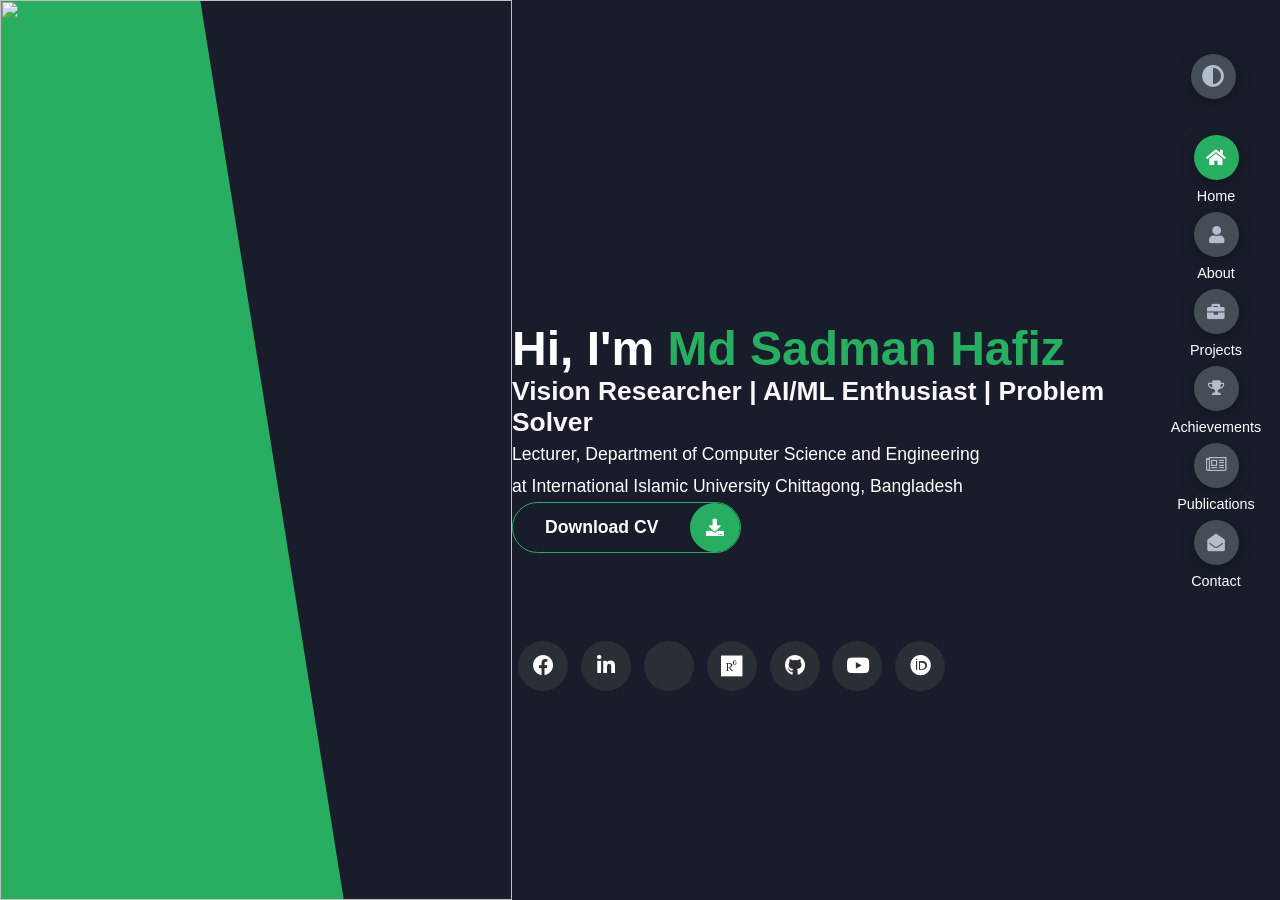
==== commit 4db6e107: "UPDATE: contact me connected with google sheet" ====
--- a/index.html
+++ b/index.html
@@ -430,6 +430,63 @@
             </div>
             
             <div class="portfolios">
+                <!-- New: ekhonni.com E-commerce Platform -->
+                <div class="portfolio-item">
+                    <div class="image">
+                        <img src="img/ekhoni.png" alt="Ekhonni E-commerce Platform">
+                    </div>
+                    <div class="hover-items">
+                        <h3>ekhonni.com - Full Stack E-commerce</h3>
+                        <p class="project-desc">Next.js, NextAuth, RBAC, Full-stack</p>
+                        <div class="icons">
+                            <a href="https://github.com/Hafiz-sustswe/ekhonni.com" class="icon" target="_blank">
+                                <i class="fab fa-github"></i>
+                            </a>
+                            <a href="https://ekhonni.com" class="icon" target="_blank">
+                                <i class="fas fa-external-link-alt"></i>
+                            </a>
+                        </div>
+                    </div>
+                </div>
+                
+                <!-- New: Transformer Semantic Search -->
+                <div class="portfolio-item">
+                    <div class="image">
+                        <img src="img/semantic_search.jpg" alt="Semantic Search System">
+                    </div>
+                    <div class="hover-items">
+                        <h3>Transformer Semantic Search</h3>
+                        <p class="project-desc">35% accuracy improvement</p>
+                        <div class="icons">
+                            <a href="https://github.com/Hafiz-sustswe/Semantic-Search-and-duplicate-finding" class="icon" target="_blank">
+                                <i class="fab fa-github"></i>
+                            </a>
+                            <a href="#" class="icon">
+                                <i class="fab fa-youtube"></i>
+                            </a>
+                        </div>
+                    </div>
+                </div>
+                
+                <!-- New: InterviewMate.AI -->
+                <div class="portfolio-item">
+                    <div class="image">
+                        <img src="img/aqi.jpg" alt="InterviewMate.AI Platform">
+                    </div>
+                    <div class="hover-items">
+                        <h3>DeepAQNet: Monitor your air quality</h3>
+                        <div class="icons">
+                            <a href="https://github.com/Hafiz-sustswe/AQI-Prediction-Web" class="icon" target="_blank">
+                                <i class="fab fa-github"></i>
+                            </a>
+                            <a href="#" class="icon">
+                                <i class="fas fa-external-link-alt"></i>
+                            </a>
+                        </div>
+                    </div>
+                </div>
+                
+                <!-- Existing: IICT Construction Site -->
                 <div class="portfolio-item">
                     <div class="image">
                         <img src="img/iict-construction.png" alt="">
@@ -437,16 +494,17 @@
                     <div class="hover-items">
                         <h3>Project Source</h3>
                         <div class="icons">
-                            <a href="https://github.com/Hafiz-sustswe/SWE350_Project_IICT_Construction_SIte_RawMaterial_management_System" class="icon">
+                            <a href="https://github.com/Hafiz-sustswe/SWE350_Project_IICT_Construction_SIte_RawMaterial_management_System" class="icon" target="_blank">
                                 <i class="fab fa-github"></i>
                             </a>
-                            
                             <a href="#" class="icon">
                                 <i class="fab fa-youtube"></i>
                             </a>
                         </div>
                     </div>
                 </div>
+                
+                <!-- Existing: To-Do App -->
                 <div class="portfolio-item">
                     <div class="image">
                         <img src="img/todo.png" alt="">
@@ -454,16 +512,17 @@
                     <div class="hover-items">
                         <h3>Project Source</h3>
                         <div class="icons">
-                            <a href="https://github.com/Hafiz-sustswe/To-Do-App" class="icon">
+                            <a href="https://github.com/Hafiz-sustswe/To-Do-App" class="icon" target="_blank">
                                 <i class="fab fa-github"></i>
                             </a>
-                            
                             <a href="#" class="icon">
                                 <i class="fab fa-youtube"></i>
                             </a>
                         </div>
                     </div>
                 </div>
+                
+                <!-- Existing: Android Project -->
                 <div class="portfolio-item">
                     <div class="image">
                         <img src="img/Rea.jpg" alt="">
@@ -471,16 +530,17 @@
                     <div class="hover-items">
                         <h3>Project Source</h3>
                         <div class="icons">
-                            <a href="https://github.com/Hafiz-sustswe/SWE250-Android-Project" class="icon">
+                            <a href="https://github.com/Hafiz-sustswe/SWE250-Android-Project" class="icon" target="_blank">
                                 <i class="fab fa-github"></i>
                             </a>
-                           
                             <a href="#" class="icon">
                                 <i class="fab fa-youtube"></i>
                             </a>
                         </div>
                     </div>
                 </div>
+                
+                <!-- Existing: BattleSpace -->
                 <div class="portfolio-item">
                     <div class="image">
                         <img src="img/BattleSpace.jpg" alt="">
@@ -488,16 +548,17 @@
                     <div class="hover-items">
                         <h3>Project Source</h3>
                         <div class="icons">
-                            <a href="https://github.com/Hafiz-sustswe/BattleSpace-1.0.1" class="icon">
+                            <a href="https://github.com/Hafiz-sustswe/BattleSpace-1.0.1" class="icon" target="_blank">
                                 <i class="fab fa-github"></i>
                             </a>
-                            
                             <a href="#" class="icon">
                                 <i class="fab fa-youtube"></i>
                             </a>
                         </div>
                     </div>
                 </div>
+                
+                <!-- Existing: TheDXBall -->
                 <div class="portfolio-item">
                     <div class="image">
                         <img src="img/TheDXBall.png" alt="">
@@ -505,16 +566,17 @@
                     <div class="hover-items">
                         <h3>Project Source</h3>
                         <div class="icons">
-                            <a href="https://github.com/Hafiz-sustswe/The-DX-BALL-1.0/tree/main" class="icon">
+                            <a href="https://github.com/Hafiz-sustswe/The-DX-BALL-1.0/tree/main" class="icon" target="_blank">
                                 <i class="fab fa-github"></i>
                             </a>
-                            
                             <a href="#" class="icon">
                                 <i class="fab fa-youtube"></i>
                             </a>
                         </div>
                     </div>
                 </div>
+                
+                <!-- Existing: Hospital Management -->
                 <div class="portfolio-item">
                     <div class="image">
                         <img src="img/hospitalMan.png" alt="">
@@ -522,16 +584,17 @@
                     <div class="hover-items">
                         <h3>Project Source</h3>
                         <div class="icons">
-                            <a href="https://github.com/Hafiz-sustswe/My-Projects/tree/main/C-language-projects/Hospital-management-system" class="icon">
+                            <a href="https://github.com/Hafiz-sustswe/My-Projects/tree/main/C-language-projects/Hospital-management-system" class="icon" target="_blank">
                                 <i class="fab fa-github"></i>
                             </a>
-                           
                             <a href="#" class="icon">
                                 <i class="fab fa-youtube"></i>
                             </a>
                         </div>
                     </div>
                 </div>
+                
+                <!-- Existing: TicTacToe -->
                 <div class="portfolio-item">
                     <div class="image">
                         <img src="img/TicTac.jpg" alt="">
@@ -539,16 +602,17 @@
                     <div class="hover-items">
                         <h3>Project Source</h3>
                         <div class="icons">
-                            <a href="https://github.com/Hafiz-sustswe/My-Projects/tree/main/C-language-projects/TIC-TAC-TOE" class="icon">
+                            <a href="https://github.com/Hafiz-sustswe/My-Projects/tree/main/C-language-projects/TIC-TAC-TOE" class="icon" target="_blank">
                                 <i class="fab fa-github"></i>
                             </a>
-                            
                             <a href="#" class="icon">
                                 <i class="fab fa-youtube"></i>
                             </a>
                         </div>
                     </div>
                 </div>
+                
+                <!-- Existing: Clock App -->
                 <div class="portfolio-item">
                     <div class="image">
                         <img src="img/clock.jpeg" alt="">
@@ -556,17 +620,15 @@
                     <div class="hover-items">
                         <h3>Project Source</h3>
                         <div class="icons">
-                            <a href="https://github.com/Hafiz-sustswe/My-Projects/tree/main/C%2B%2B-Projects/Clock-App" class="icon">
+                            <a href="https://github.com/Hafiz-sustswe/My-Projects/tree/main/C%2B%2B-Projects/Clock-App" class="icon" target="_blank">
                                 <i class="fab fa-github"></i>
                             </a>
-                            
                             <a href="#" class="icon">
                                 <i class="fab fa-youtube"></i>
                             </a>
                         </div>
                     </div>
                 </div>
-               
             </div>
         </section>
         
@@ -1044,7 +1106,7 @@
                                     <span>Location</span>
                                 </div>
                                 <p>
-                                    : Sylhet,Bangladesh
+                                    : Khulsi, Chittagong, Bangladesh
                                 </p>
                             </div>
                             <div class="contact-item">
@@ -1058,6 +1120,15 @@
                             </div>
                             <div class="contact-item">
                                 <div class="icon">
+                                    <i class="fas fa-briefcase"></i>
+                                    <span>Working</span>
+                                </div>
+                                <p>
+                                    <span>: Lecturer, CSE, IIUC, Chittagong, Bangladesh</span>
+                                </p>
+                            </div>
+                            <div class="contact-item">
+                                <div class="icon">
                                     <i class="fas fa-user-graduate"></i>
                                     <span>Education</span>
                                 </div>
@@ -1067,7 +1138,7 @@
                             </div>
                             <div class="contact-item">
                                 <div class="icon">
-                                    <i class="fas fa-user-graduate"></i>
+                                    <i class="fas fa-mobile-alt"></i>
                                     <span>Mobile Number</span>
                                 </div>
                                 <p>
@@ -1101,57 +1172,27 @@
                             </div>
                         </div>
                     </div>
-                    <div class="right-contact">
-                        <form action="" class="contact-form">
+                   <div class="right-contact">
+                        <form id="contactForm" class="contact-form">
                             <div class="input-control i-c-2">
-                                <input type="text" required placeholder="YOUR NAME">
-                                <input type="email" required placeholder="YOUR EMAIL">
+                                <input type="text" id="name" name="name" required placeholder="YOUR NAME">
+                                <input type="email" id="email" name="email" required placeholder="YOUR EMAIL">
                             </div>
                             <div class="input-control">
-                                <input type="text" required placeholder="ENTER SUBJECT">
+                                <input type="text" id="subject" name="subject" required placeholder="ENTER SUBJECT">
                             </div>
                             <div class="input-control">
-                                <textarea name="" id="" cols="15" rows="8" placeholder="Message Here..."></textarea>
+                                <textarea name="message" id="message" cols="15" rows="8" required placeholder="Message Here..."></textarea>
                             </div>
                             <div class="submit-btn">
-                                <a href="#" class="main-btn">
-                                    <span class="btn-text">Submit</span>
+                                <button type="submit" class="main-btn" id="submitBtn">
+                                    <span class="btn-text"><p style="color: black;">Submit</p></span>
                                     <span class="btn-icon"><i class="fas fa-inbox"></i></span>
-                                </a>
+                                </button>
                             </div>
-                        <!-- </form>
-                        <h1 id="msg"></h1>
-                        <form action=" https://formsubmit.co/el/mubixe" method="POST"  class="contact-form"/>
-                            <div class="input-control i-c-2">
-                                <input type="text" name="name" placeholder="Your Name" required>
-                                 <input type="email" name="email" placeholder="Your Email" required>
-                            </div>
-                            <div class="input-control">
-                                <input type="text" name = "subject"  placeholder="ENTER SUBJECT">
-                            </div>
-                            <div class="input-control">
-                                <textarea name="message"  cols="15" rows="8" placeholder="Your Message... " required></textarea>
-                            </div>
-                            
-                            
-                                <button type="submit" > Submit </button>
-                            
-                            
-                          </form> 
-                        
-                        <form action="https://formspree.io/f/mvoneerj"  method="POST">
-                            <label>
-                                Your email:
-                                <input type="email" name="email">
-                              </label>
-                              <label>
-                                Your message:
-                                <textarea name="message"></textarea>
-                              </label>
-                              your other form fields go here
-                              <button type="submit">Send</button>
-                            </form> -->
-                    </div>  
+                            <div id="formMessage" class="form-message"></div>
+                        </form>
+                    </div>
                 </div>
             </div>
         </section>
--- a/styles/styles.css
+++ b/styles/styles.css
@@ -1069,9 +1069,8 @@
   .main-title h2 .bg-text {
     font-size: 4rem;
   }
-}/*# sourceMappingURL=styles.css.map */
-
-/* Publication count in title */
+}
+
 .pub-count {
     font-size: 1.2rem;
     color: #27ae60;
@@ -1109,12 +1108,11 @@
     opacity: 0.9;
 }
 
-/* Bold your name in author lists */
+
 .blog-text1 b {
     color: #27ae60;
 }
 
-/* Responsive design for publication stats */
 @media (max-width: 768px) {
     .pub-stats {
         flex-direction: column;
